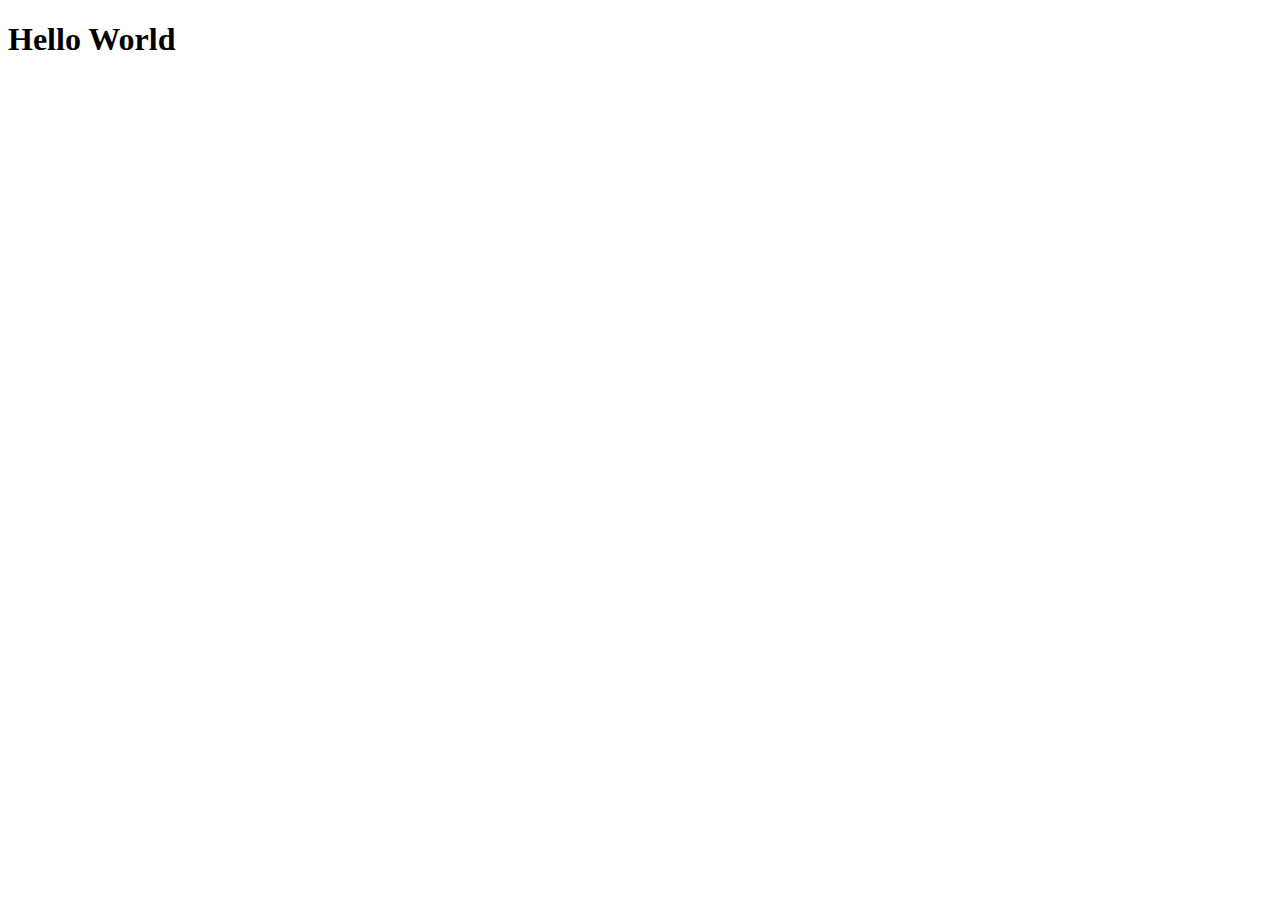
==== index.html @ 3ba85bb6 "first commit" ====
<!DOCTYPE html>
<html lang="en">
  <head>
    <meta charset="UTF-8" />
    <meta name="viewport" content="width=device-width, initial-scale=1.0" />
    <title>Personal Portfolio</title>
  </head>
  <body>
    <h1>Hello World</h1>
  </body>
</html>
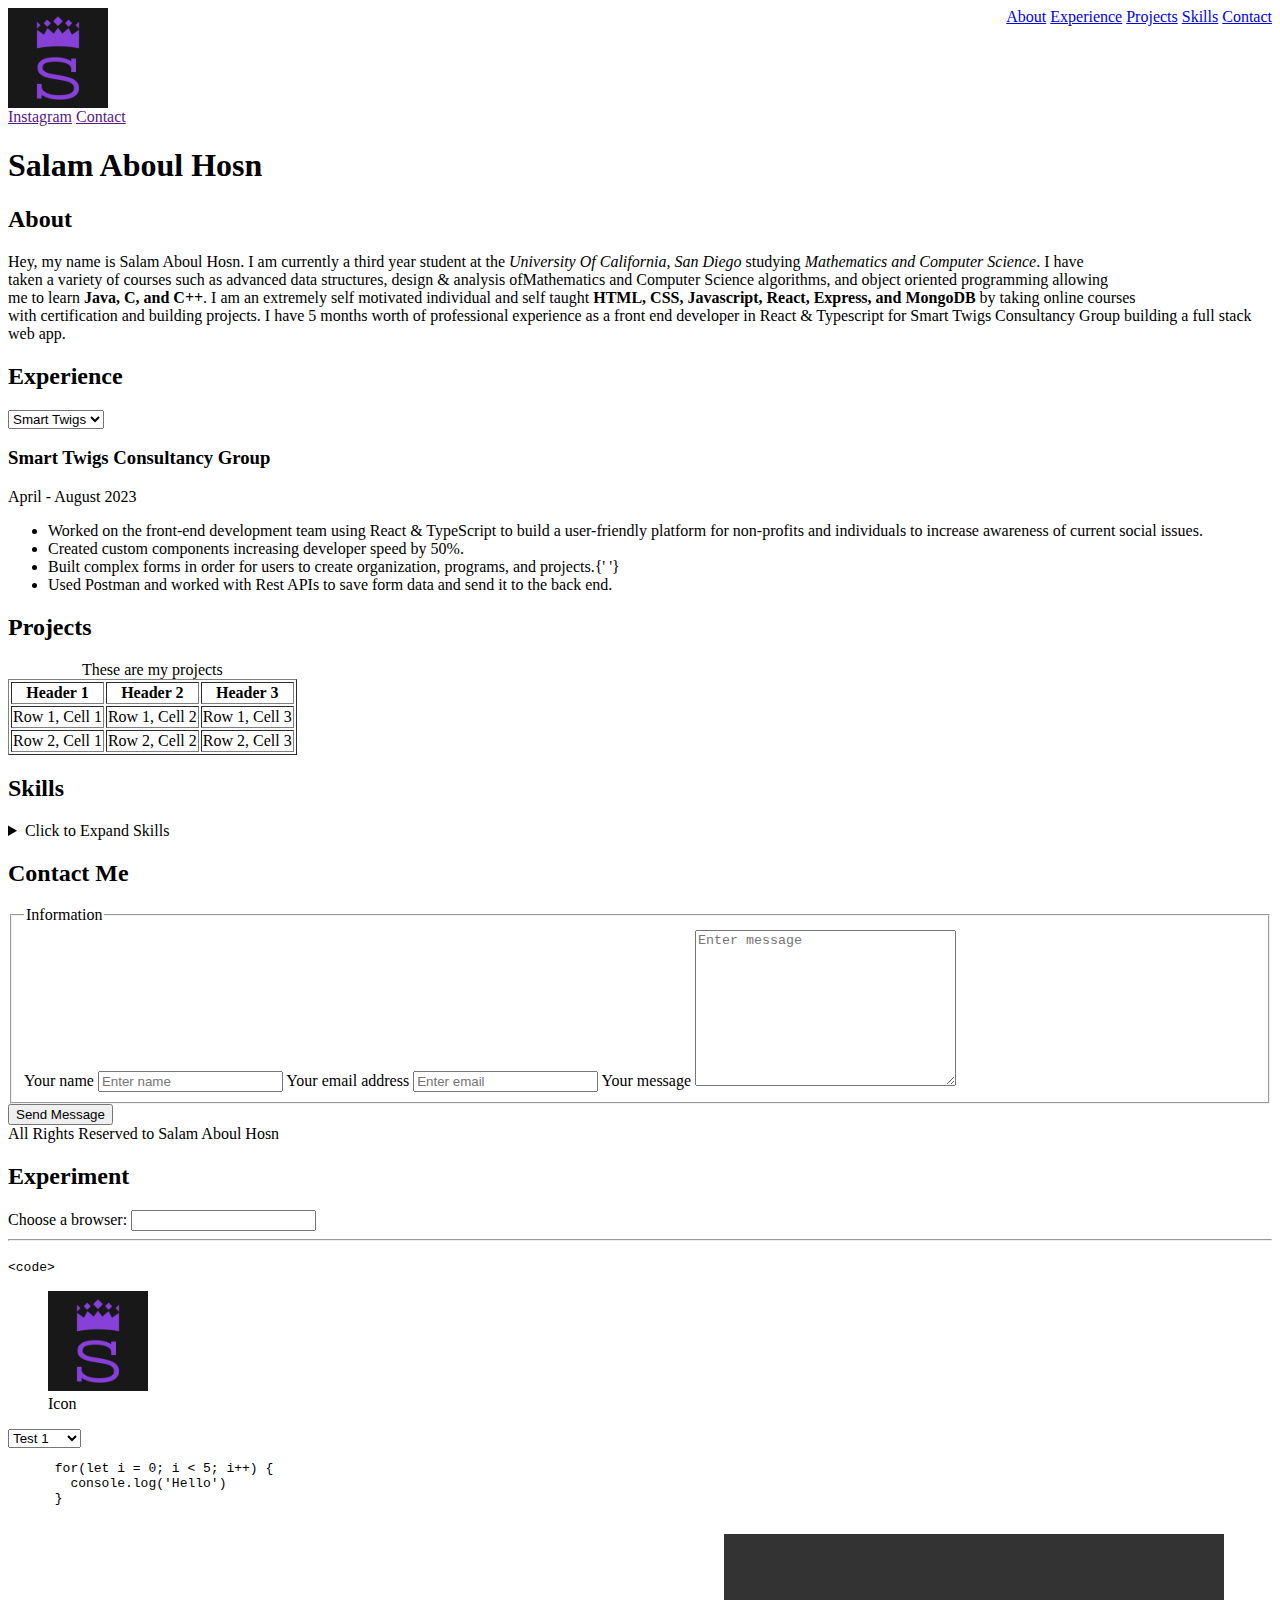
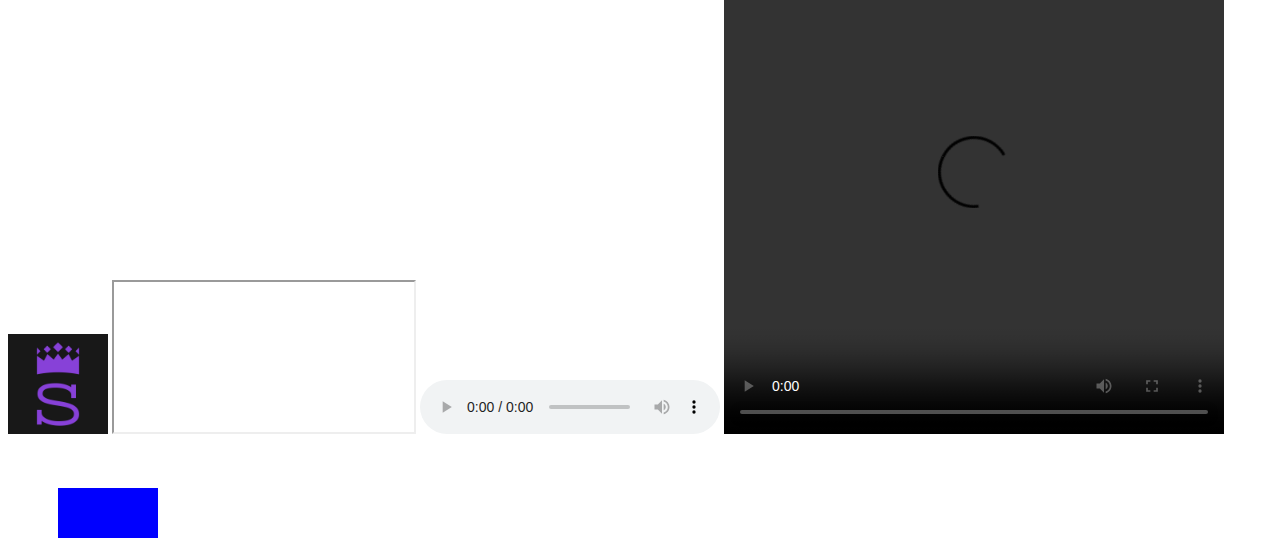
==== commit e1eb54b5: "Complete" ====
--- a/index.html
+++ b/index.html
@@ -4,8 +4,226 @@
     <meta charset="UTF-8" />
     <meta name="viewport" content="width=device-width, initial-scale=1.0" />
     <title>Personal Portfolio</title>
+    <style>
+      header {
+        display: flex;
+        justify-content: space-between;
+      }
+    </style>
+    <link rel="stylesheet" type="text/css" href="styles.css" />
+    <script src="index.js" defer></script>
   </head>
   <body>
-    <h1>Hello World</h1>
+    <header>
+      <img
+        src="./public//images//LogoBlack.jpeg"
+        width="100px"
+        height="100px"
+        alt="Personal Icon"
+      />
+      <nav>
+        <a href="#About">About</a>
+        <a href="#Experience">Experience</a>
+        <a href="#Projects">Projects</a>
+        <a href="#Skills">Skills</a>
+        <a href="#Contact">Contact</a>
+      </nav>
+    </header>
+    <aside>
+      <a href="">Instagram</a>
+      <a href="">Contact</a>
+    </aside>
+    <main>
+      <h1>Salam Aboul Hosn</h1>
+      <section>
+        <h2>About</h2>
+        <p>
+          Hey, my name is Salam Aboul Hosn. I am currently a third year student
+          at the <i>University Of California, San Diego </i>studying
+          <em>Mathematics and Computer Science</em>. I have <br />taken a
+          variety of courses such as advanced data structures, design & analysis
+          ofMathematics and Computer Science algorithms, and object oriented
+          programming allowing<br />
+          me to learn <strong>Java, C, and C++</strong>. I am an extremely self
+          motivated individual and self taught
+          <b>HTML, CSS, Javascript, React, Express, and MongoDB</b> by taking
+          online courses <br />with certification and building projects. I have
+          5 months worth of professional experience as a front end developer in
+          React & Typescript for Smart Twigs Consultancy Group building a full
+          stack web app.
+        </p>
+      </section>
+
+      <section>
+        <h2>Experience</h2>
+        <div>
+          <select>
+            <option value="smart_twigs">Smart Twigs</option>
+            <option value="pending">Pending Inc</option>
+          </select>
+          <div>
+            <h3>Smart Twigs Consultancy Group</h3>
+            <p>April - August 2023</p>
+
+            <ul>
+              <li>
+                Worked on the front-end development team using
+                <span>React & TypeScript</span>
+                to build a user-friendly platform for non-profits and
+                individuals to increase awareness of current social issues.
+              </li>
+              <li>
+                Created custom components increasing developer speed by 50%.
+              </li>
+              <li>
+                Built complex forms in order for users to create organization,
+                programs, and projects.{' '}
+              </li>
+              <li>
+                Used Postman and worked with Rest APIs to save form data and
+                send it to the back end.
+              </li>
+            </ul>
+          </div>
+        </div>
+      </section>
+      <section>
+        <h2>Projects</h2>
+        <table border="1">
+          <colgroup>
+            <col />
+            <col />
+          </colgroup>
+          <caption>
+            These are my projects
+          </caption>
+          <tr>
+            <th>Header 1</th>
+            <th>Header 2</th>
+            <th>Header 3</th>
+          </tr>
+          <tr>
+            <td>Row 1, Cell 1</td>
+            <td>Row 1, Cell 2</td>
+            <td>Row 1, Cell 3</td>
+          </tr>
+          <tr>
+            <td>Row 2, Cell 1</td>
+            <td>Row 2, Cell 2</td>
+            <td>Row 2, Cell 3</td>
+          </tr>
+        </table>
+      </section>
+      <section>
+        <h2>Skills</h2>
+
+        <details>
+          <summary>Click to Expand Skills</summary>
+          <ol>
+            <li>Java</li>
+            <li>C</li>
+            <li>C++</li>
+          </ol>
+        </details>
+      </section>
+      <section>
+        <h2>Contact Me</h2>
+
+        <fieldset>
+          <legend>Information</legend>
+
+          <form action="">
+            <label for="name">Your name</label>
+            <input type="text" name="name" id="" placeholder="Enter name" />
+            <label for="email">Your email address</label>
+            <input type="text" placeholder="Enter email" name="email" id="" />
+            <label for="message">Your message</label>
+            <textarea
+              name="message"
+              id=""
+              cols="30"
+              rows="10"
+              placeholder="Enter message"
+            ></textarea>
+          </form>
+        </fieldset>
+        <button>Send Message</button>
+      </section>
+    </main>
+
+    <footer>All Rights Reserved to Salam Aboul Hosn</footer>
+
+    <section>
+      <h2>Experiment</h2>
+      <label for="browser">Choose a browser:</label>
+      <input list="browsers" name="browser" id="browser" />
+      <datalist id="browsers">
+        <option value="Chrome"></option>
+        <option value="Firefox"></option>
+        <option value="Safari"></option>
+        <option value="Edge"></option>
+        <option value="Opera"></option>
+      </datalist>
+      <hr />
+      <p><code>&lt;code&gt;</code></p>
+      <template>
+        <p>This is a template content.</p>
+      </template>
+      <figure>
+        <img
+          src="./public//images//LogoBlack.jpeg"
+          width="100px"
+          height="100px"
+          alt="Personal Icon"
+        />
+        <figcaption>Icon</figcaption>
+      </figure>
+      <select>
+        <optgroup label="Group 1">
+          <option>Test 1</option>
+          <option>Test 2</option>
+        </optgroup>
+        <optgroup label="Group 2">
+          <option>Test 3</option>
+          <option>Test 4</option>
+        </optgroup>
+      </select>
+    </section>
+    <pre>
+      for(let i = 0; i < 5; i++) {
+        console.log('Hello')
+      }
+    </pre>
+
+    <picture>
+      <img
+        src="./public//images//LogoBlack.jpeg"
+        width="100px"
+        height="100px"
+        alt="Personal Icon"
+      />
+    </picture>
+
+    <iframe src="https://www.example.com"></iframe>
+
+    <audio controls>
+      <source src="./public//videos//HTML.mp4" type="audio/mpeg" />
+    </audio>
+
+    <video controls width="500px" height="500px">
+      <source src="./public//videos//HTML.mp4" type="video/mp4" />
+    </video>
+
+    <canvas id="myCanvas" width="200" height="100">
+      Your browser does not support the canvas element.
+    </canvas>
+
+    <script>
+      const canvas = document.getElementById('myCanvas');
+      const ctx = canvas.getContext('2d');
+
+      ctx.fillStyle = 'blue';
+      ctx.fillRect(50, 50, 100, 100);
+    </script>
   </body>
 </html>
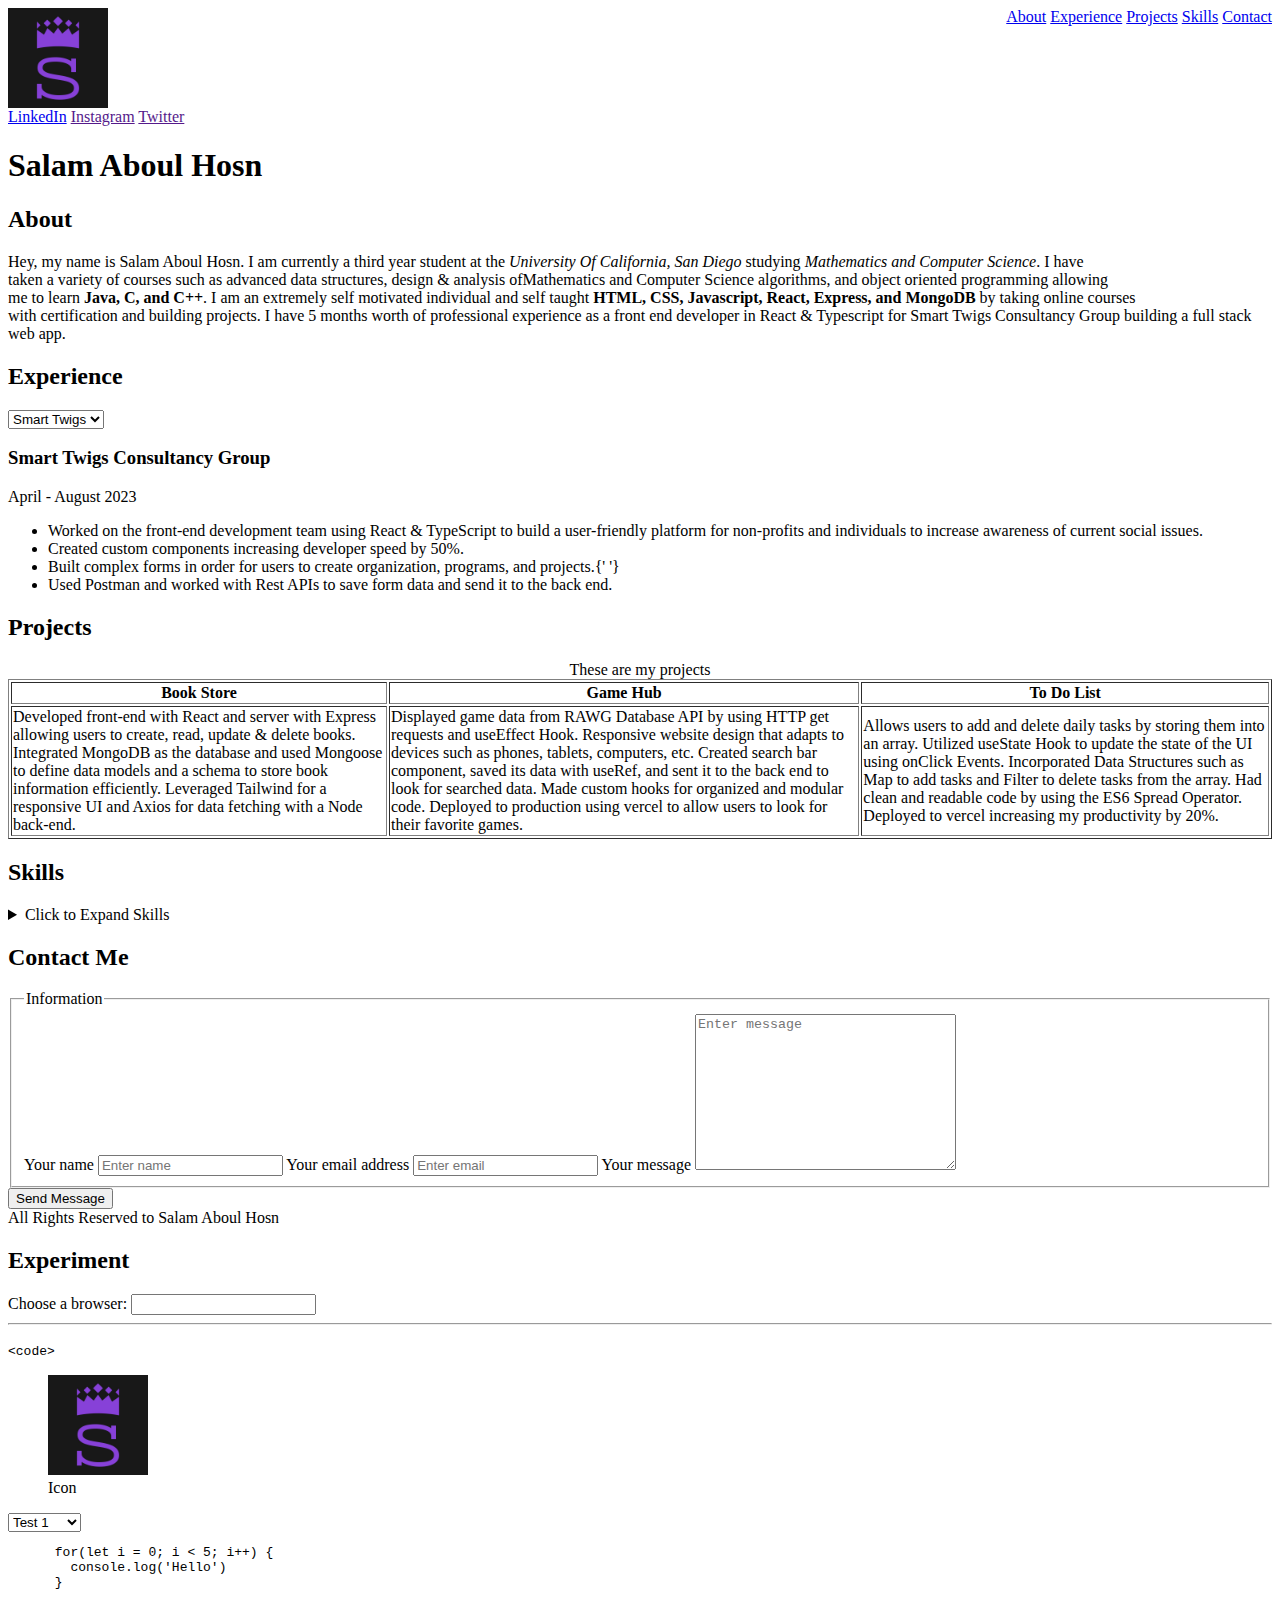
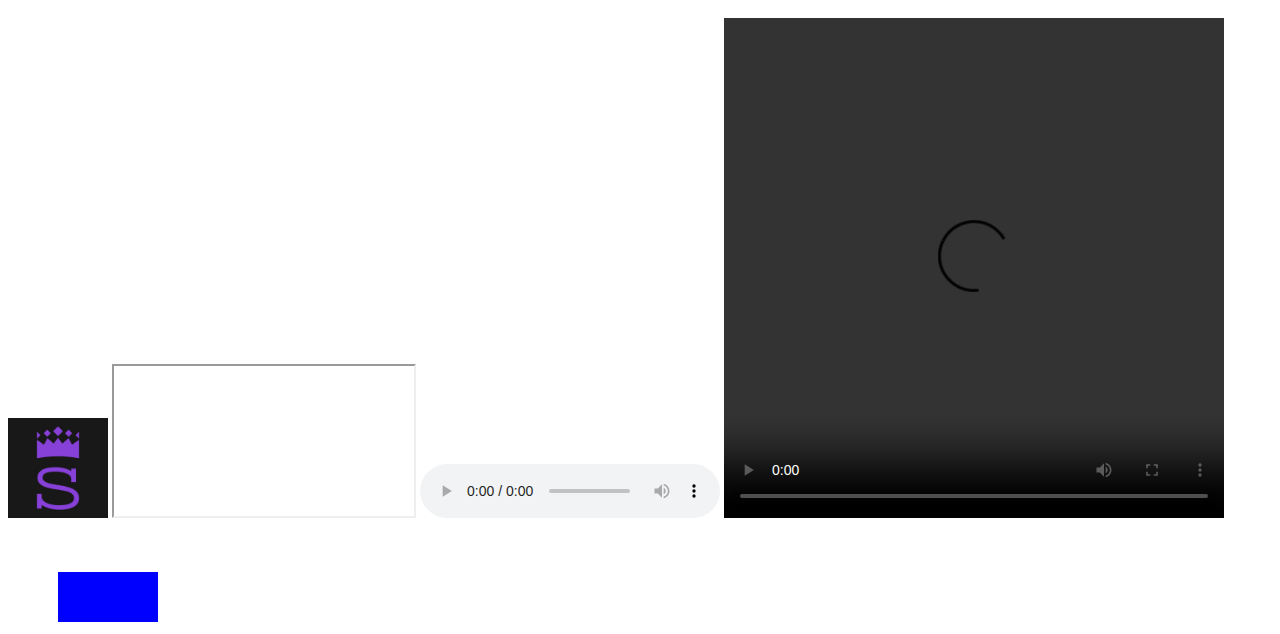
==== commit c759bdf5: "Changes" ====
--- a/index.html
+++ b/index.html
@@ -30,12 +30,17 @@
       </nav>
     </header>
     <aside>
+      <a
+        href="https://www.linkedin.com/in/salam-aboul-hosn-678a04257/"
+        target="_blank"
+        >LinkedIn</a
+      >
       <a href="">Instagram</a>
-      <a href="">Contact</a>
+      <a href="">Twitter</a>
     </aside>
     <main>
       <h1>Salam Aboul Hosn</h1>
-      <section>
+      <section id="About">
         <h2>About</h2>
         <p>
           Hey, my name is Salam Aboul Hosn. I am currently a third year student
@@ -54,7 +59,7 @@
         </p>
       </section>
 
-      <section>
+      <section id="Experience">
         <h2>Experience</h2>
         <div>
           <select>
@@ -87,7 +92,7 @@
           </div>
         </div>
       </section>
-      <section>
+      <section id="Projects">
         <h2>Projects</h2>
         <table border="1">
           <colgroup>
@@ -98,23 +103,40 @@
             These are my projects
           </caption>
           <tr>
-            <th>Header 1</th>
-            <th>Header 2</th>
-            <th>Header 3</th>
+            <th>Book Store</th>
+            <th>Game Hub</th>
+            <th>To Do List</th>
           </tr>
           <tr>
-            <td>Row 1, Cell 1</td>
-            <td>Row 1, Cell 2</td>
-            <td>Row 1, Cell 3</td>
-          </tr>
-          <tr>
-            <td>Row 2, Cell 1</td>
-            <td>Row 2, Cell 2</td>
-            <td>Row 2, Cell 3</td>
+            <td>
+              Developed front-end with React and server with Express allowing
+              users to create, read, update & delete books. Integrated MongoDB
+              as the database and used Mongoose to define data models and a
+              schema to store book information efficiently. Leveraged Tailwind
+              for a responsive UI and Axios for data fetching with a Node
+              back-end.
+            </td>
+            <td>
+              Displayed game data from RAWG Database API by using HTTP get
+              requests and useEffect Hook. Responsive website design that adapts
+              to devices such as phones, tablets, computers, etc. Created search
+              bar component, saved its data with useRef, and sent it to the back
+              end to look for searched data. Made custom hooks for organized and
+              modular code. Deployed to production using vercel to allow users
+              to look for their favorite games.
+            </td>
+            <td>
+              Allows users to add and delete daily tasks by storing them into an
+              array. Utilized useState Hook to update the state of the UI using
+              onClick Events. Incorporated Data Structures such as Map to add
+              tasks and Filter to delete tasks from the array. Had clean and
+              readable code by using the ES6 Spread Operator. Deployed to vercel
+              increasing my productivity by 20%.
+            </td>
           </tr>
         </table>
       </section>
-      <section>
+      <section id="Skills">
         <h2>Skills</h2>
 
         <details>
@@ -126,7 +148,7 @@
           </ol>
         </details>
       </section>
-      <section>
+      <section id="Contact">
         <h2>Contact Me</h2>
 
         <fieldset>
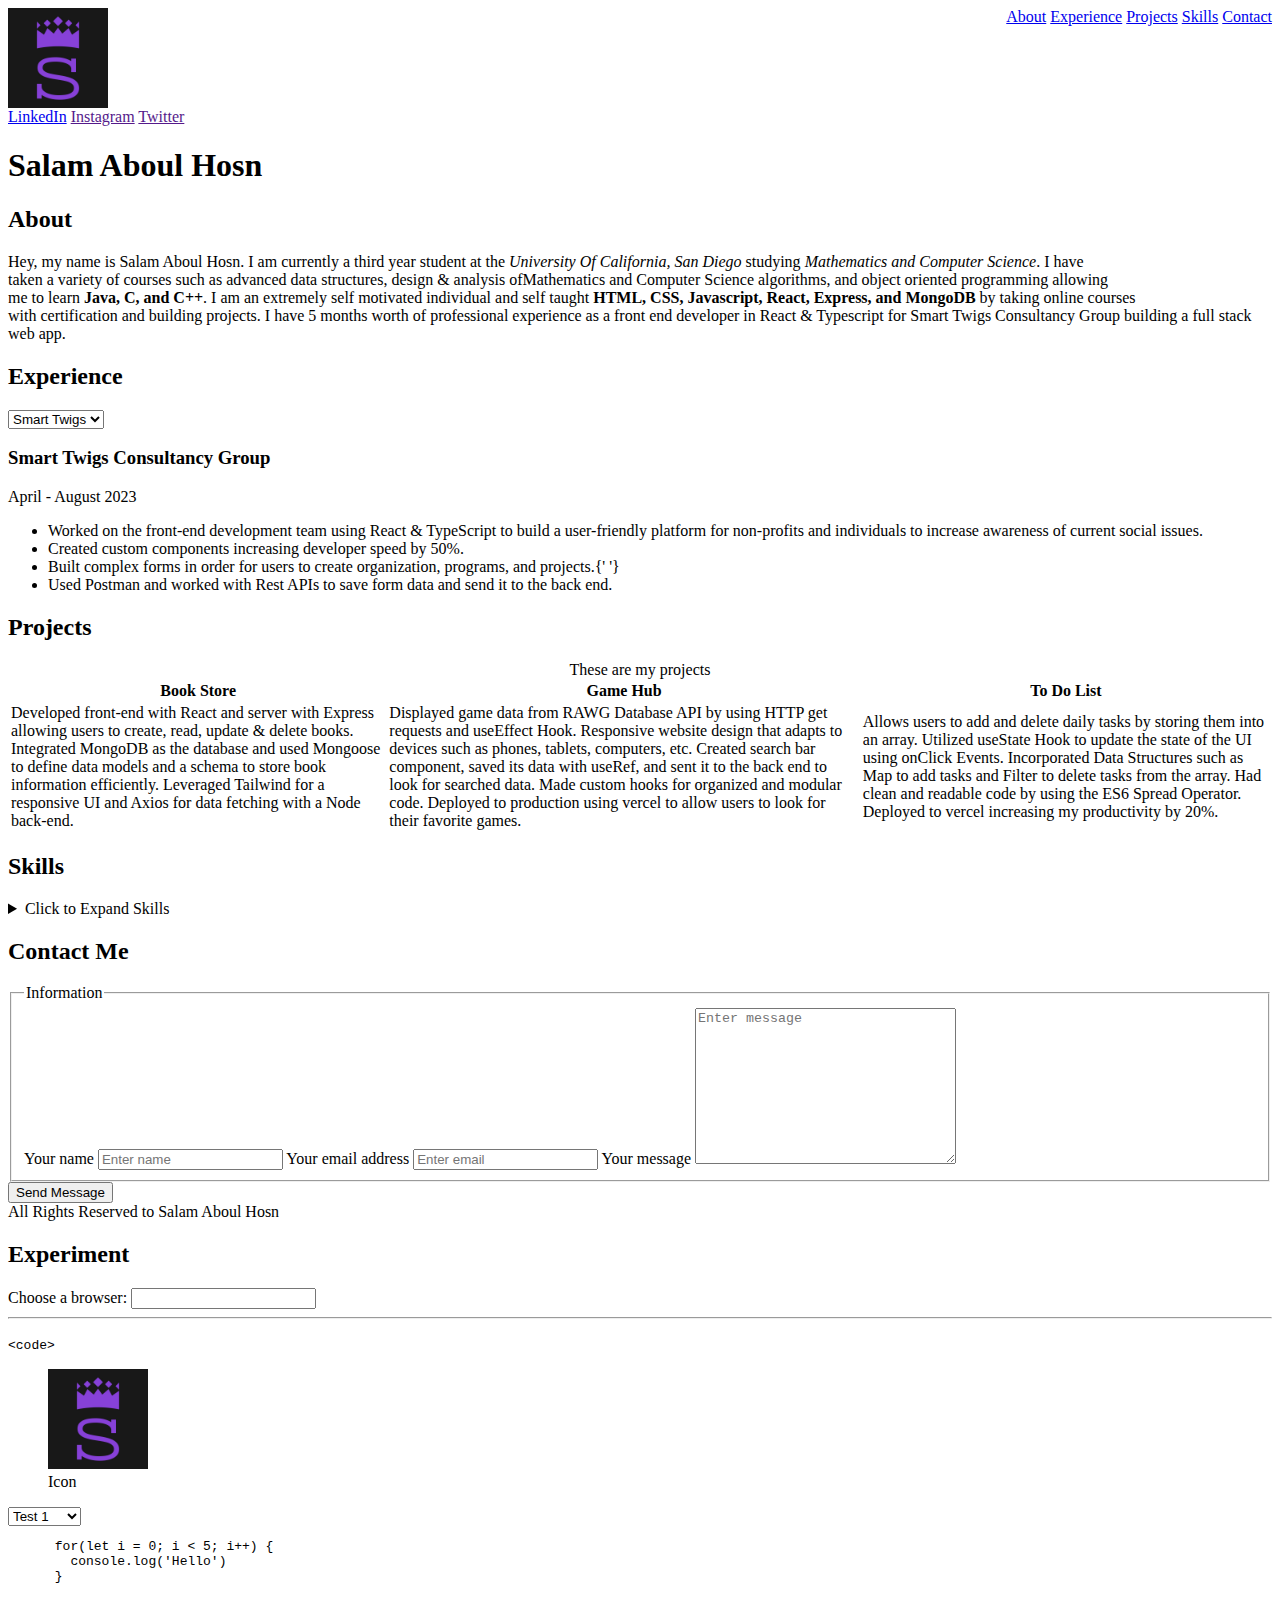
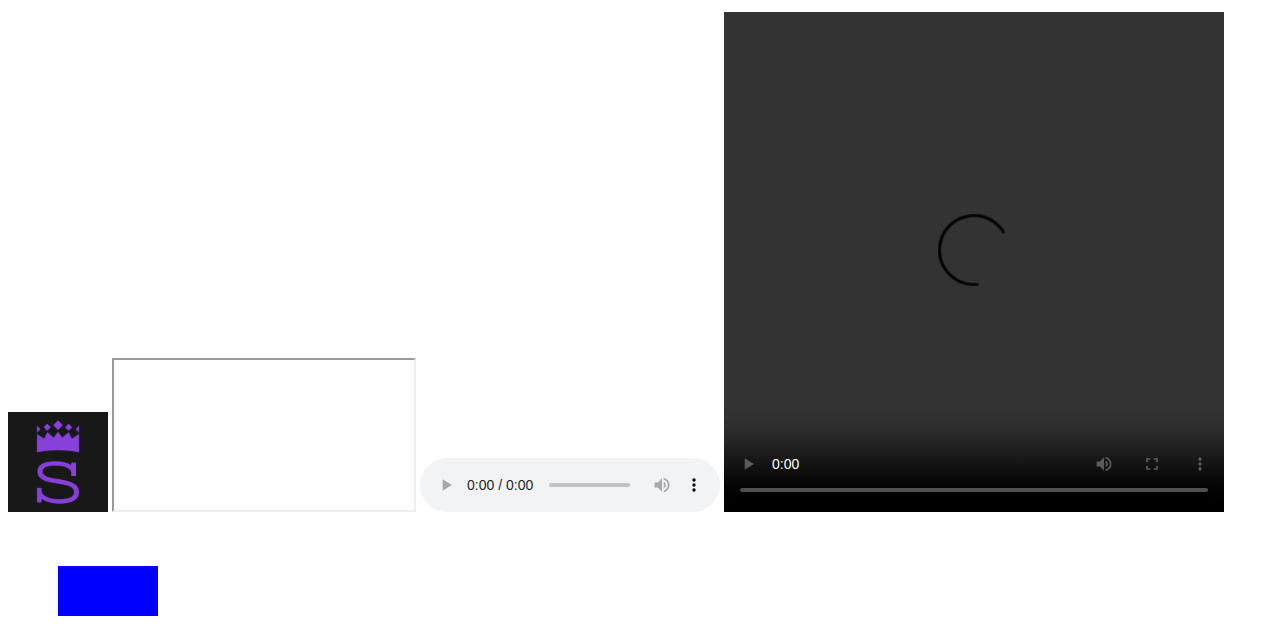
==== commit 3e799fec: "FIx validator errors" ====
--- a/index.html
+++ b/index.html
@@ -17,8 +17,8 @@
     <header>
       <img
         src="./public//images//LogoBlack.jpeg"
-        width="100px"
-        height="100px"
+        width="100"
+        height="100"
         alt="Personal Icon"
       />
       <nav>
@@ -94,14 +94,17 @@
       </section>
       <section id="Projects">
         <h2>Projects</h2>
-        <table border="1">
+
+        <table>
+          <caption>
+            These are my projects
+          </caption>
           <colgroup>
             <col />
             <col />
+            <col />
           </colgroup>
-          <caption>
-            These are my projects
-          </caption>
+
           <tr>
             <th>Book Store</th>
             <th>Game Hub</th>
@@ -154,15 +157,20 @@
         <fieldset>
           <legend>Information</legend>
 
-          <form action="">
+          <form>
             <label for="name">Your name</label>
-            <input type="text" name="name" id="" placeholder="Enter name" />
+            <input type="text" name="name" id="name" placeholder="Enter name" />
             <label for="email">Your email address</label>
-            <input type="text" placeholder="Enter email" name="email" id="" />
+            <input
+              type="text"
+              placeholder="Enter email"
+              name="email"
+              id="email"
+            />
             <label for="message">Your message</label>
             <textarea
               name="message"
-              id=""
+              id="message"
               cols="30"
               rows="10"
               placeholder="Enter message"
@@ -194,8 +202,8 @@
       <figure>
         <img
           src="./public//images//LogoBlack.jpeg"
-          width="100px"
-          height="100px"
+          width="100"
+          height="100"
           alt="Personal Icon"
         />
         <figcaption>Icon</figcaption>
@@ -212,7 +220,7 @@
       </select>
     </section>
     <pre>
-      for(let i = 0; i < 5; i++) {
+      for(let i = 0; i &lt; 5; i++) {
         console.log('Hello')
       }
     </pre>
@@ -220,8 +228,8 @@
     <picture>
       <img
         src="./public//images//LogoBlack.jpeg"
-        width="100px"
-        height="100px"
+        width="100"
+        height="100"
         alt="Personal Icon"
       />
     </picture>
@@ -232,7 +240,7 @@
       <source src="./public//videos//HTML.mp4" type="audio/mpeg" />
     </audio>
 
-    <video controls width="500px" height="500px">
+    <video controls width="500" height="500">
       <source src="./public//videos//HTML.mp4" type="video/mp4" />
     </video>
 
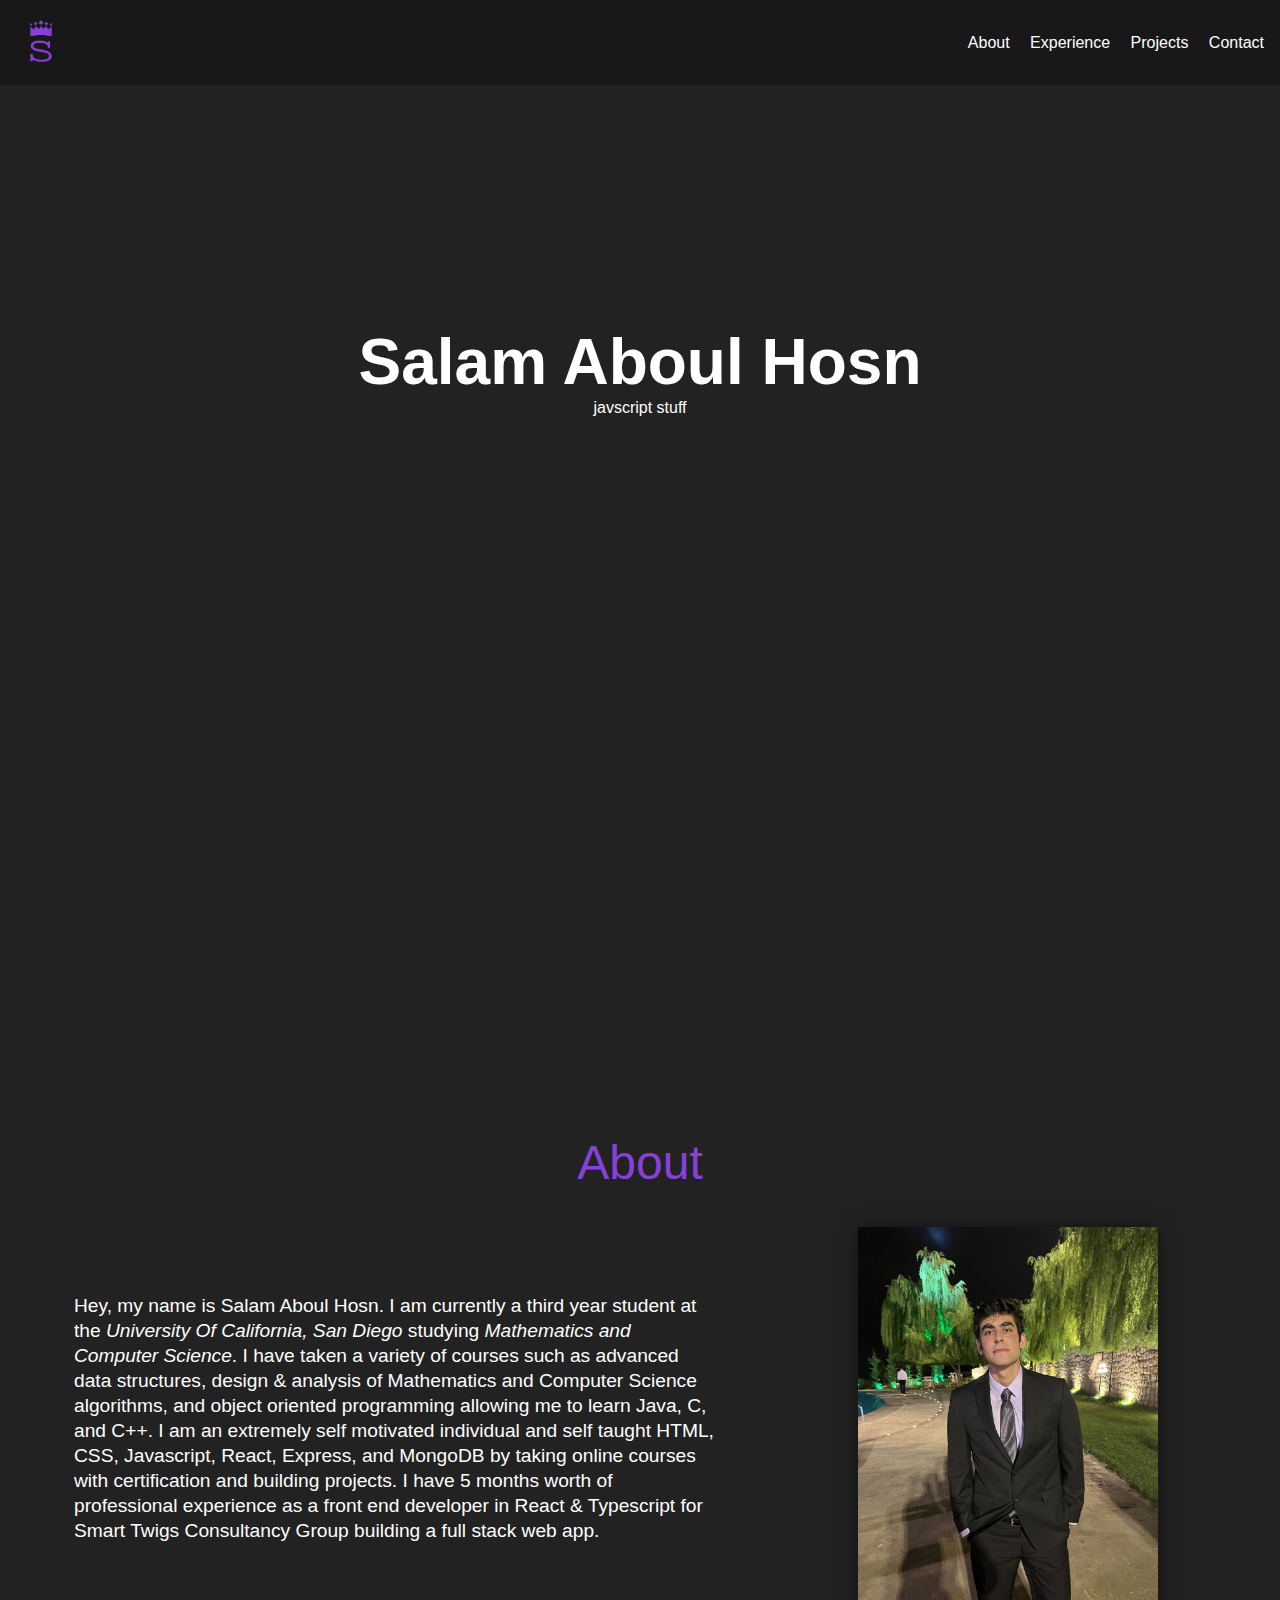
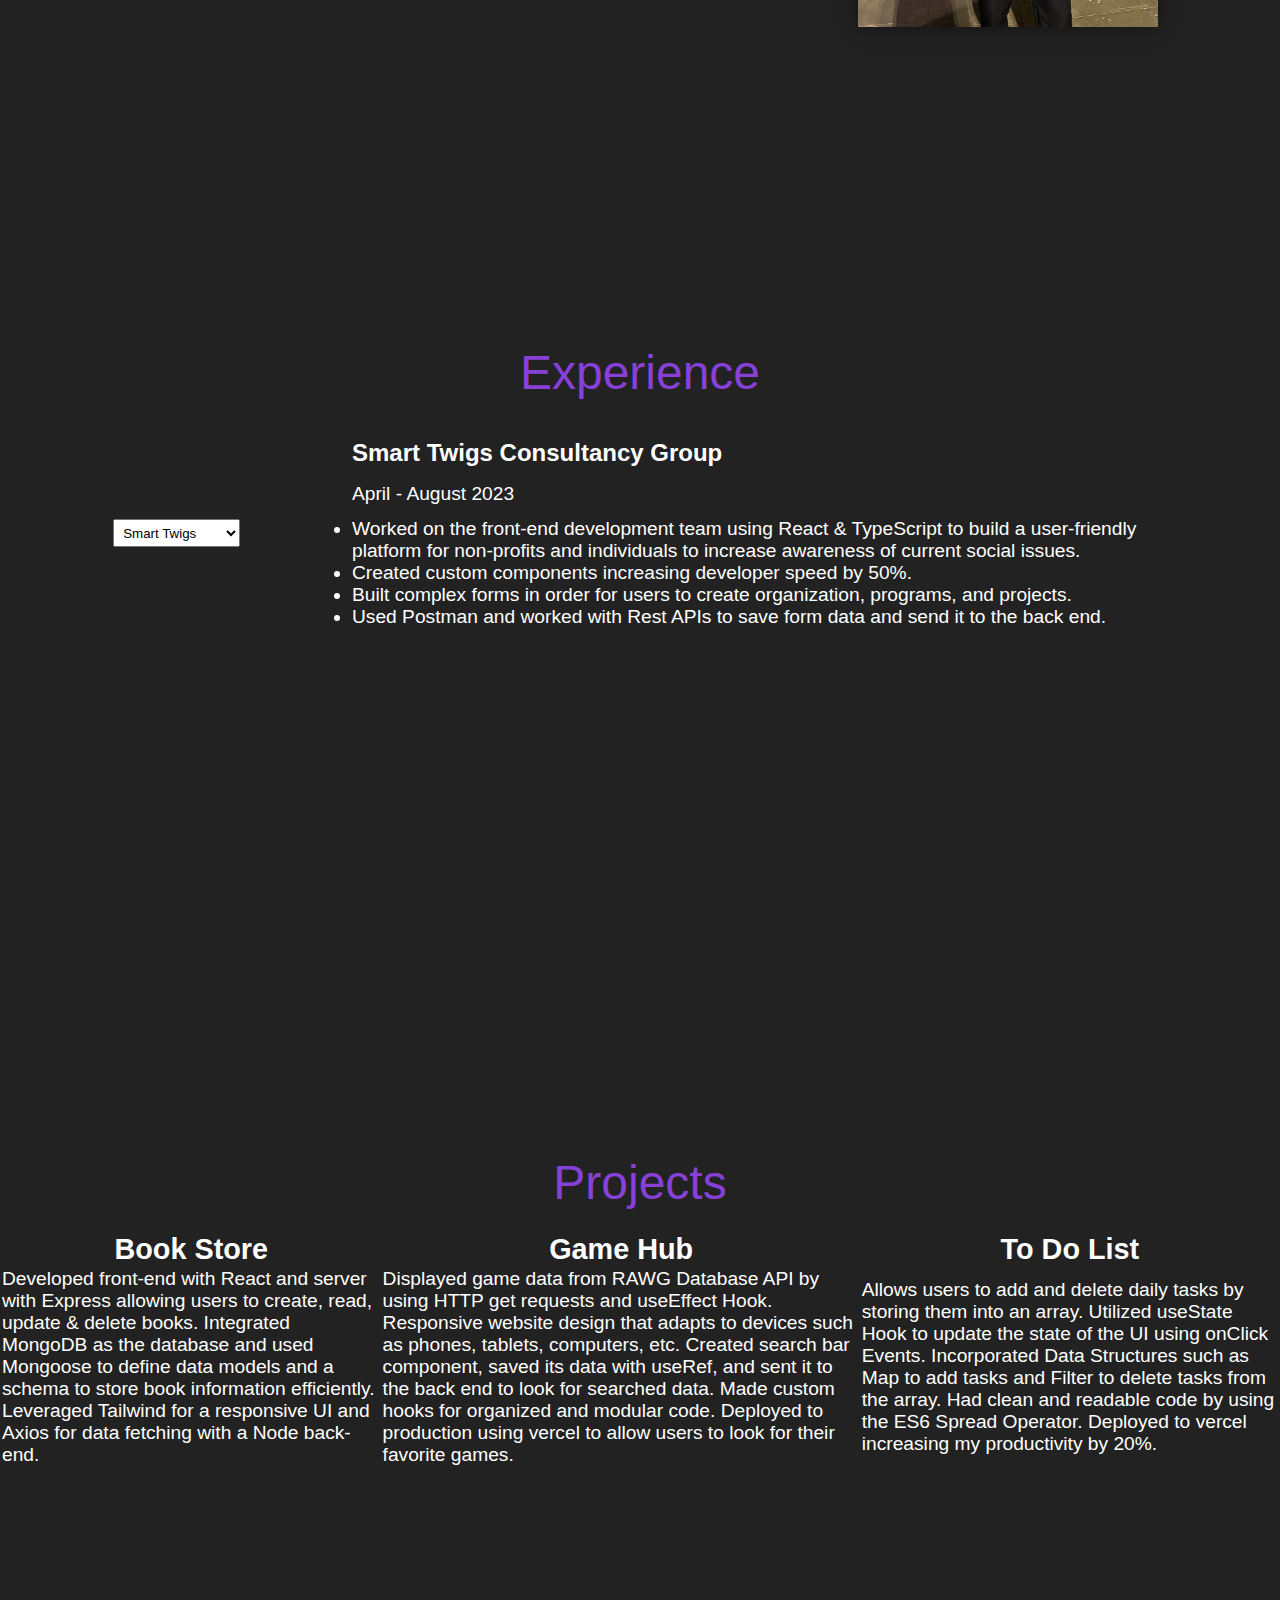
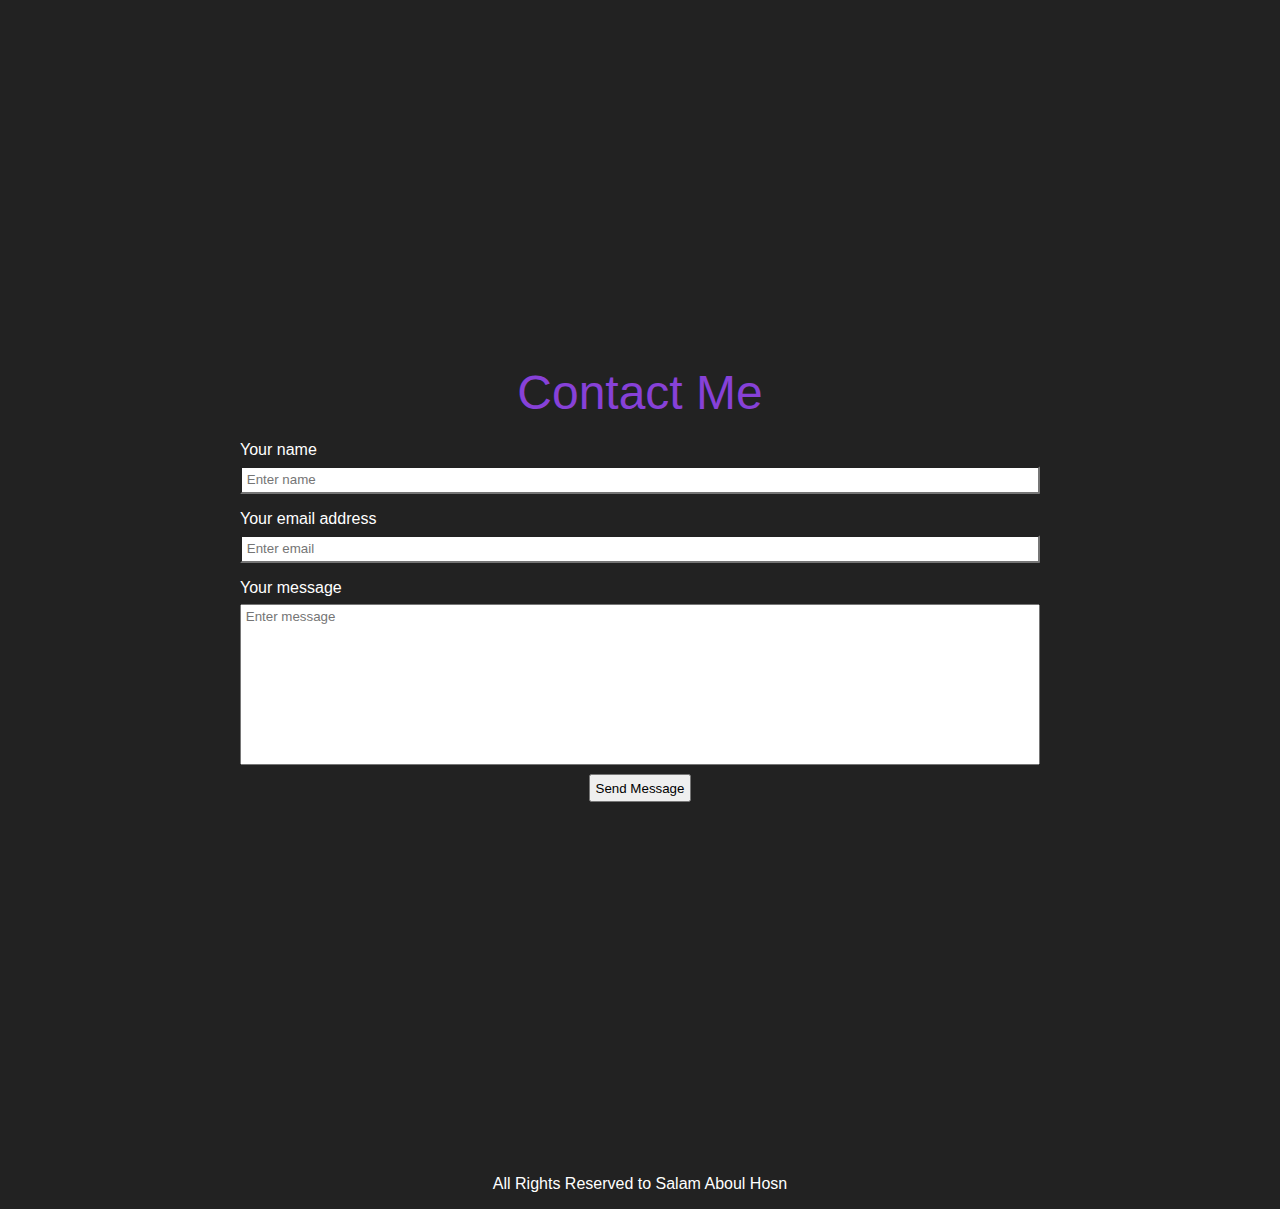
==== commit 7ddea421: "Updates" ====
--- a/index.html
+++ b/index.html
@@ -4,87 +4,97 @@
     <meta charset="UTF-8" />
     <meta name="viewport" content="width=device-width, initial-scale=1.0" />
     <title>Personal Portfolio</title>
+
+    <link rel="stylesheet" type="text/css" href="./index.css" />
+    <script src="index.js" defer></script>
+
     <style>
-      header {
-        display: flex;
-        justify-content: space-between;
+      th {
+        font-size: 1.8rem;
       }
     </style>
-    <link rel="stylesheet" type="text/css" href="styles.css" />
-    <script src="index.js" defer></script>
   </head>
   <body>
     <header>
-      <img
-        src="./public//images//LogoBlack.jpeg"
-        width="100"
-        height="100"
-        alt="Personal Icon"
-      />
+      <a class="navbar-element" href="#">
+        <img
+          id="logo"
+          src="./public//images//LogoBlack.jpeg"
+          width="50"
+          height="50"
+          alt="Personal Icon"
+        />
+      </a>
       <nav>
-        <a href="#About">About</a>
-        <a href="#Experience">Experience</a>
-        <a href="#Projects">Projects</a>
-        <a href="#Skills">Skills</a>
-        <a href="#Contact">Contact</a>
+        <a class="navbar-element" href="#about">About</a>
+        <a class="navbar-element" href="#experience">Experience</a>
+        <a class="navbar-element" href="#projects">Projects</a>
+        <a class="navbar-element" href="#contact">Contact</a>
       </nav>
     </header>
-    <aside>
-      <a
-        href="https://www.linkedin.com/in/salam-aboul-hosn-678a04257/"
-        target="_blank"
-        >LinkedIn</a
-      >
-      <a href="">Instagram</a>
-      <a href="">Twitter</a>
-    </aside>
+
     <main>
-      <h1>Salam Aboul Hosn</h1>
-      <section id="About">
-        <h2>About</h2>
-        <p>
-          Hey, my name is Salam Aboul Hosn. I am currently a third year student
-          at the <i>University Of California, San Diego </i>studying
-          <em>Mathematics and Computer Science</em>. I have <br />taken a
-          variety of courses such as advanced data structures, design & analysis
-          ofMathematics and Computer Science algorithms, and object oriented
-          programming allowing<br />
-          me to learn <strong>Java, C, and C++</strong>. I am an extremely self
-          motivated individual and self taught
-          <b>HTML, CSS, Javascript, React, Express, and MongoDB</b> by taking
-          online courses <br />with certification and building projects. I have
-          5 months worth of professional experience as a front end developer in
-          React & Typescript for Smart Twigs Consultancy Group building a full
-          stack web app.
-        </p>
+      <section>
+        <h1>Salam Aboul Hosn</h1>
+        <p style="text-align: center">javscript stuff</p>
       </section>
 
-      <section id="Experience">
-        <h2>Experience</h2>
-        <div>
+      <section id="about">
+        <h2 class="header">About</h2>
+        <div id="about-container">
+          <p id="about-paragaph">
+            Hey, my name is Salam Aboul Hosn. I am currently a third year
+            student at the <i>University Of California, San Diego </i>studying
+            <em>Mathematics and Computer Science</em>. I have taken a variety of
+            courses such as advanced data structures, design & analysis of
+            Mathematics and Computer Science algorithms, and object oriented
+            programming allowing me to learn <strong>Java, C, and C++</strong>.
+            I am an extremely self motivated individual and self taught
+            <b>HTML, CSS, Javascript, React, Express, and MongoDB</b> by taking
+            online courses with certification and building projects. I have 5
+            months worth of professional experience as a front end developer in
+            React & Typescript for Smart Twigs Consultancy Group building a full
+            stack web app.
+          </p>
+          <a
+            href="https://www.linkedin.com/in/salam-aboul-hosn-678a04257/"
+            target="_blank"
+          >
+            <img
+              src="./public/images/self.jpeg"
+              alt="Picture of Salam"
+              width="300"
+              id="image-self"
+            />
+          </a>
+        </div>
+      </section>
+
+      <section id="experience">
+        <h2 class="header">Experience</h2>
+        <div id="experience-container">
           <select>
             <option value="smart_twigs">Smart Twigs</option>
-            <option value="pending">Pending Inc</option>
+            <option value="MyMicrojourney">MyMicrojourney</option>
           </select>
-          <div>
-            <h3>Smart Twigs Consultancy Group</h3>
-            <p>April - August 2023</p>
-
+          <div class="experience-description-container">
+            <h3 class="job-header">Smart Twigs Consultancy Group</h3>
+            <p class="job-date">April - August 2023</p>
             <ul>
-              <li>
+              <li class="job-description">
                 Worked on the front-end development team using
                 <span>React & TypeScript</span>
                 to build a user-friendly platform for non-profits and
                 individuals to increase awareness of current social issues.
               </li>
-              <li>
+              <li class="job-description">
                 Created custom components increasing developer speed by 50%.
               </li>
-              <li>
+              <li class="job-description">
                 Built complex forms in order for users to create organization,
-                programs, and projects.{' '}
+                programs, and projects.
               </li>
-              <li>
+              <li class="job-description">
                 Used Postman and worked with Rest APIs to save form data and
                 send it to the back end.
               </li>
@@ -92,19 +102,15 @@
           </div>
         </div>
       </section>
-      <section id="Projects">
-        <h2>Projects</h2>
+      <section id="projects">
+        <h2 class="header">Projects</h2>
 
         <table>
-          <caption>
-            These are my projects
-          </caption>
           <colgroup>
             <col />
             <col />
             <col />
           </colgroup>
-
           <tr>
             <th>Book Store</th>
             <th>Game Hub</th>
@@ -139,121 +145,33 @@
           </tr>
         </table>
       </section>
-      <section id="Skills">
-        <h2>Skills</h2>
 
-        <details>
-          <summary>Click to Expand Skills</summary>
-          <ol>
-            <li>Java</li>
-            <li>C</li>
-            <li>C++</li>
-          </ol>
-        </details>
-      </section>
-      <section id="Contact">
-        <h2>Contact Me</h2>
+      <section id="contact">
+        <h2 class="header">Contact Me</h2>
 
-        <fieldset>
-          <legend>Information</legend>
-
-          <form>
-            <label for="name">Your name</label>
-            <input type="text" name="name" id="name" placeholder="Enter name" />
-            <label for="email">Your email address</label>
-            <input
-              type="text"
-              placeholder="Enter email"
-              name="email"
-              id="email"
-            />
-            <label for="message">Your message</label>
-            <textarea
-              name="message"
-              id="message"
-              cols="30"
-              rows="10"
-              placeholder="Enter message"
-            ></textarea>
-          </form>
-        </fieldset>
-        <button>Send Message</button>
+        <form>
+          <label for="name">Your name</label>
+          <input type="text" name="name" id="name" placeholder="Enter name" />
+          <label for="email">Your email address</label>
+          <input
+            type="text"
+            placeholder="Enter email"
+            name="email"
+            id="email"
+          />
+          <label for="message">Your message</label>
+          <textarea
+            name="message"
+            id="message"
+            cols="30"
+            rows="10"
+            placeholder="Enter message"
+          ></textarea>
+          <button type="submit">Send Message</button>
+        </form>
       </section>
     </main>
 
     <footer>All Rights Reserved to Salam Aboul Hosn</footer>
-
-    <section>
-      <h2>Experiment</h2>
-      <label for="browser">Choose a browser:</label>
-      <input list="browsers" name="browser" id="browser" />
-      <datalist id="browsers">
-        <option value="Chrome"></option>
-        <option value="Firefox"></option>
-        <option value="Safari"></option>
-        <option value="Edge"></option>
-        <option value="Opera"></option>
-      </datalist>
-      <hr />
-      <p><code>&lt;code&gt;</code></p>
-      <template>
-        <p>This is a template content.</p>
-      </template>
-      <figure>
-        <img
-          src="./public//images//LogoBlack.jpeg"
-          width="100"
-          height="100"
-          alt="Personal Icon"
-        />
-        <figcaption>Icon</figcaption>
-      </figure>
-      <select>
-        <optgroup label="Group 1">
-          <option>Test 1</option>
-          <option>Test 2</option>
-        </optgroup>
-        <optgroup label="Group 2">
-          <option>Test 3</option>
-          <option>Test 4</option>
-        </optgroup>
-      </select>
-    </section>
-    <pre>
-      for(let i = 0; i &lt; 5; i++) {
-        console.log('Hello')
-      }
-    </pre>
-
-    <picture>
-      <img
-        src="./public//images//LogoBlack.jpeg"
-        width="100"
-        height="100"
-        alt="Personal Icon"
-      />
-    </picture>
-
-    <iframe src="https://www.example.com"></iframe>
-
-    <audio controls>
-      <source src="./public//videos//HTML.mp4" type="audio/mpeg" />
-    </audio>
-
-    <video controls width="500" height="500">
-      <source src="./public//videos//HTML.mp4" type="video/mp4" />
-    </video>
-
-    <canvas id="myCanvas" width="200" height="100">
-      Your browser does not support the canvas element.
-    </canvas>
-
-    <script>
-      const canvas = document.getElementById('myCanvas');
-      const ctx = canvas.getContext('2d');
-
-      ctx.fillStyle = 'blue';
-      ctx.fillRect(50, 50, 100, 100);
-    </script>
   </body>
 </html>
--- a/index.css
+++ b/index.css
@@ -0,0 +1,179 @@
+:root {
+  --main-text-color: white;
+  --nav-color: #181818;
+  --main-text-size: 1.2rem;
+}
+
+* {
+  padding: 0;
+  margin: 0;
+  color: var(--main-text-color, white);
+}
+
+body {
+  font-family: 'Roboto', sans-serif;
+  background-color: color-mix(in srgb, #1d1d1d, #262626);
+}
+
+header {
+  display: flex;
+  justify-content: space-between;
+  align-items: center;
+  background-color: var(--nav-color, #181818);
+  position: sticky;
+  top: 0;
+  left: 0;
+}
+
+h1 {
+  margin-top: 15rem;
+  font-size: 4rem;
+}
+h1:has(+ p) {
+  /*It was actually really cool learning this, but I couldn't find a good way to apply it for this project */
+  text-align: center;
+}
+#logo {
+  margin: 0.98rem;
+  cursor: pointer;
+}
+
+.navbar-element {
+  text-decoration: none;
+  margin-right: 1rem;
+}
+
+.navbar-element:hover {
+  color: rgb(135, 65, 216);
+}
+.header {
+  font-size: 3rem;
+  text-align: center;
+  font-weight: 400;
+  color: rgb(135, 65, 216);
+  margin-bottom: 1.3rem;
+}
+
+section {
+  min-height: 90dvh;
+}
+
+/* About section */
+#image-self {
+  display: block;
+  box-shadow: 0 0 20px rgba(0, 0, 0, 0.5);
+  transition: all 0.3s ease-in-out;
+  margin: 1rem;
+  margin-right: 3rem;
+  object-fit: cover;
+}
+#image-self:hover {
+  transform: scale(1.1);
+  box-shadow: 0 0 2.1rem rgba(0, 0, 0, 0.8);
+}
+#about-container {
+  display: flex;
+  justify-content: center;
+
+  column-gap: 8rem;
+  flex-wrap: wrap;
+}
+
+#about-paragaph {
+  max-width: 40rem;
+  line-height: 1.3;
+  font-size: var(--main-text-size, 1.2rem);
+  padding-bottom: 1rem;
+  font-weight: 100;
+  align-self: center;
+}
+
+/* Experience section */
+#experience-container {
+  display: flex;
+  justify-content: center;
+  margin-top: 3%;
+  margin-right: 8rem;
+}
+.experience-description-container {
+  max-width: 50rem;
+}
+.job-header {
+  margin-bottom: 1rem;
+  font-size: 1.5rem;
+}
+.job-date {
+  margin-bottom: 0.8rem;
+  font-size: var(--main-text-size, 1.2rem);
+}
+.job-description {
+  font-size: var(--main-text-size, 1.2rem);
+}
+
+select {
+  width: fit-content;
+  margin-left: auto;
+  margin-bottom: auto;
+  margin-top: auto;
+  margin-right: 7rem;
+  padding: 0.3rem;
+  color: black;
+}
+/* Projects section */
+th {
+  font-size: 1.8rem;
+}
+td {
+  font-size: 1.2rem;
+}
+/*Contact section */
+col {
+  margin: 1rem;
+}
+
+form {
+  display: flex;
+  flex-direction: column;
+  color: black;
+  justify-content: center;
+  margin-right: auto;
+  margin-left: auto;
+  max-width: 50rem;
+}
+label {
+  margin-bottom: 0.4rem;
+}
+input {
+  color: black;
+  margin-bottom: 1rem;
+  padding: 0.3rem;
+  border-radius: 0.1rem;
+  box-shadow: none;
+}
+textarea {
+  resize: none;
+  color: black;
+  font-family: inherit;
+  padding: 0.3rem;
+}
+
+button {
+  color: black;
+  width: fit-content;
+  margin-left: auto;
+  margin-right: auto;
+  padding: 0.3rem;
+  margin-top: 0.55rem;
+}
+
+footer {
+  text-align: center;
+  margin-bottom: 1rem;
+}
+
+/*Iphone 12 pro*/
+@media (max-width: 844px) {
+  #about-paragaph {
+    font-size: 1px;
+  }
+}
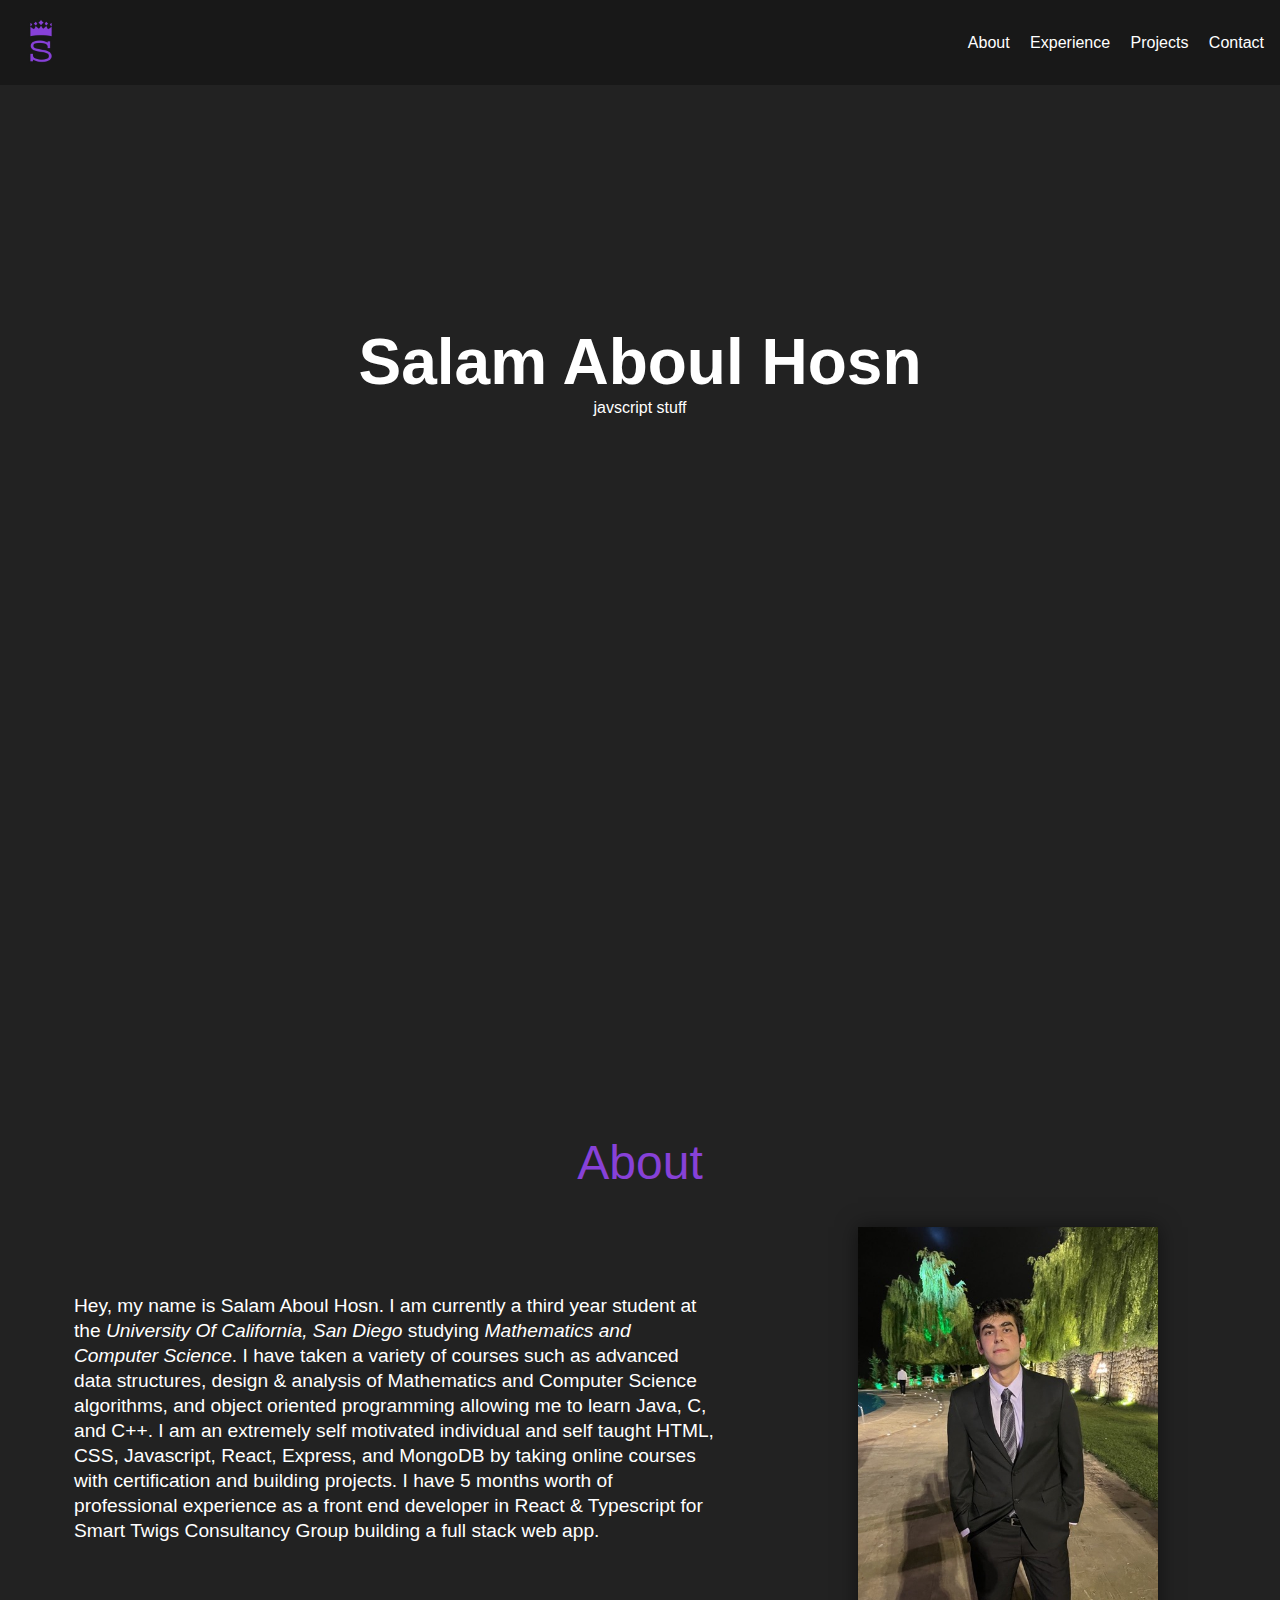
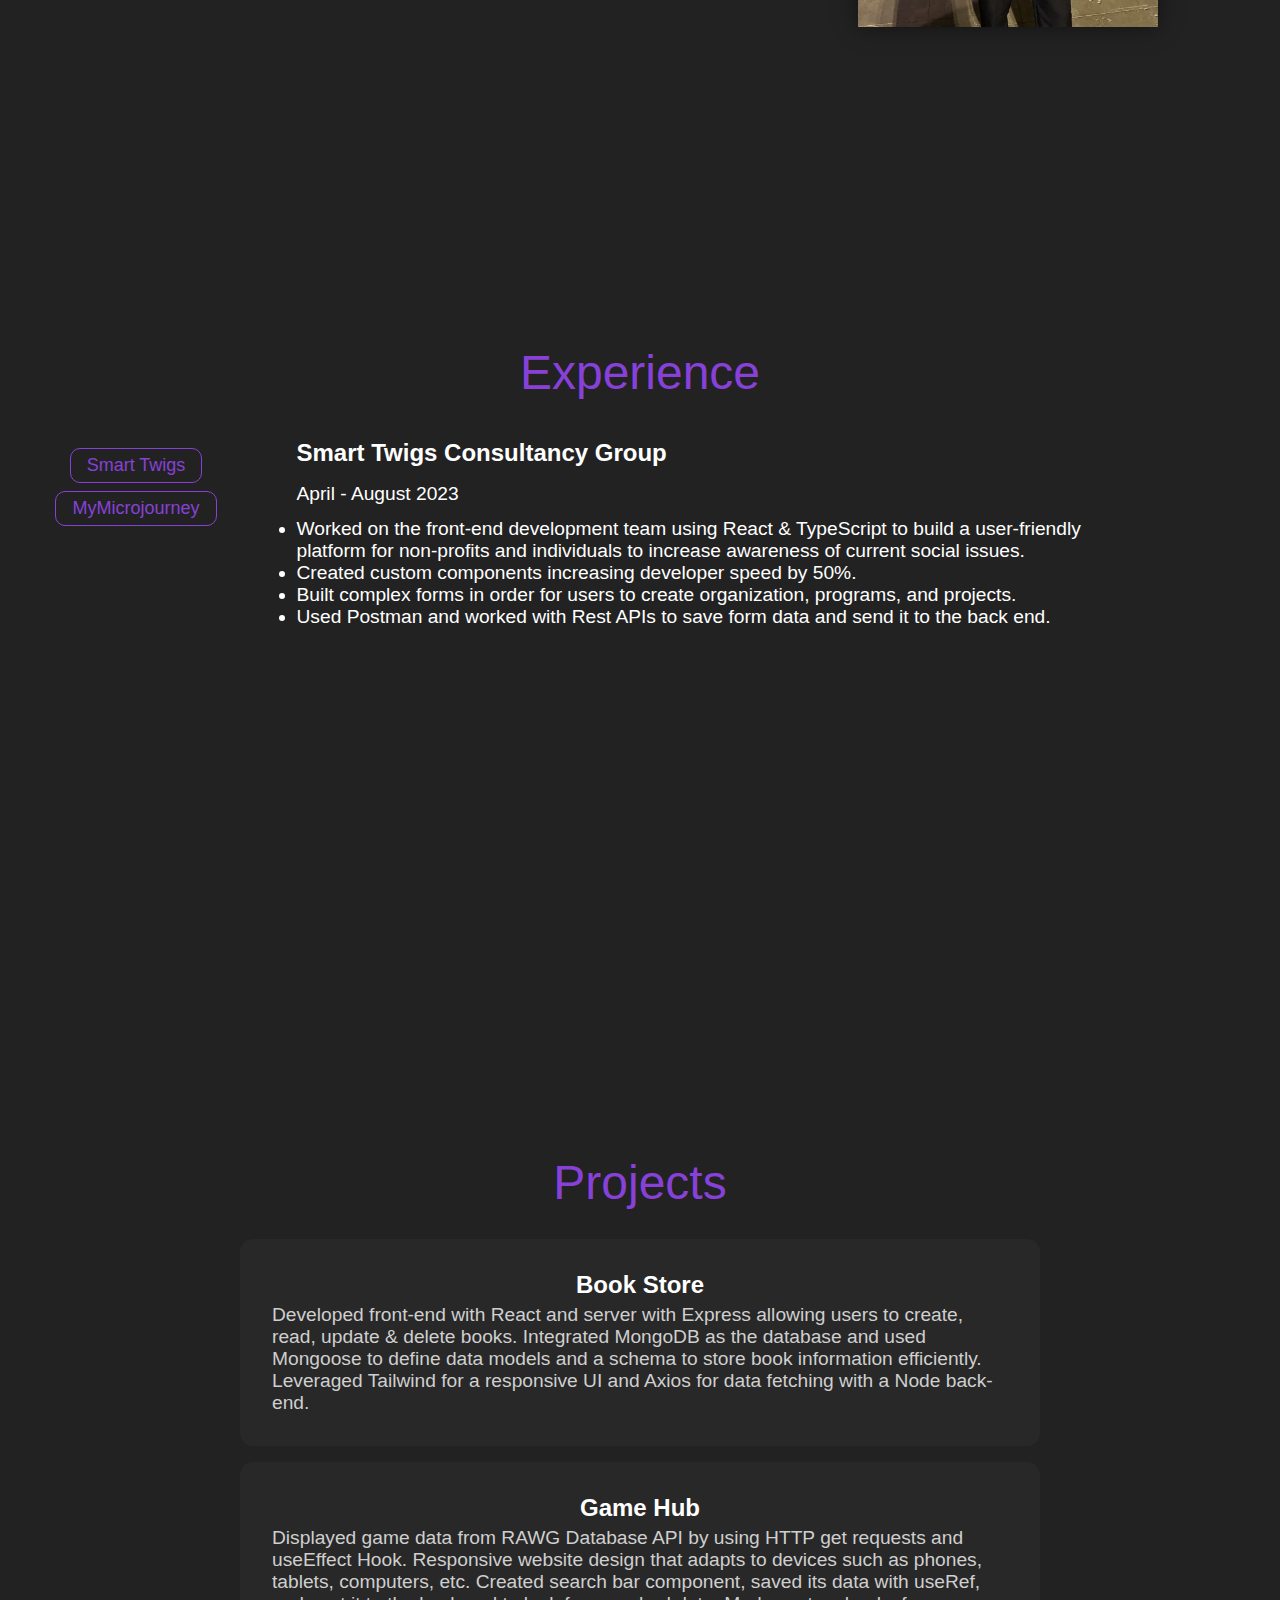
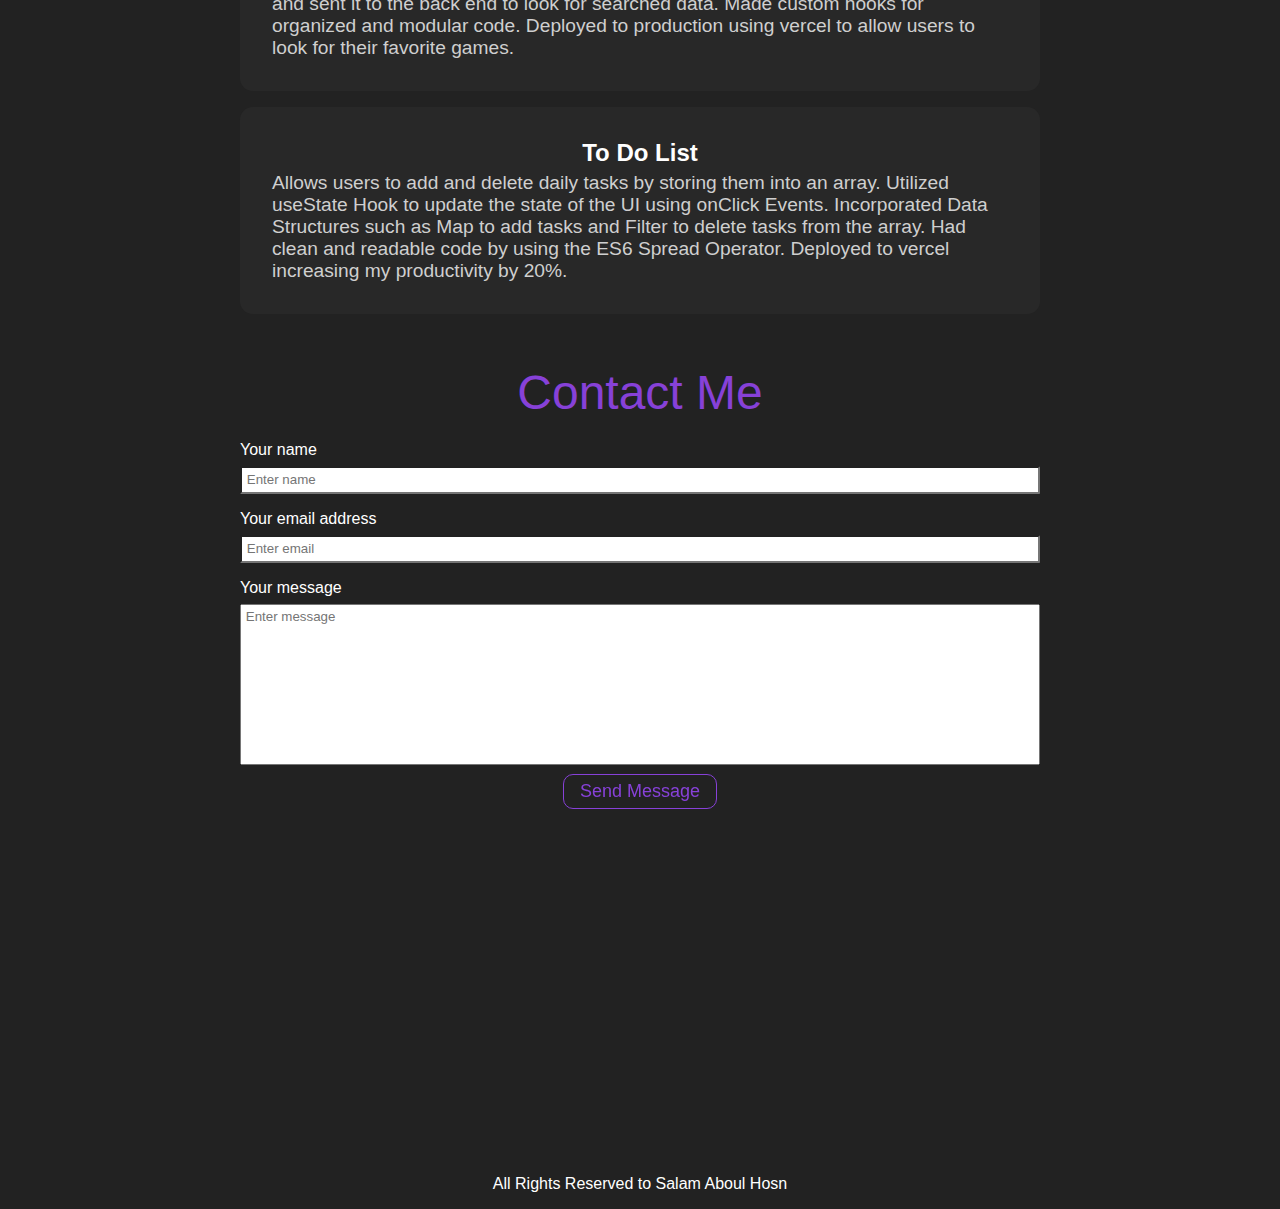
==== commit 75b2e67b: "CSS update" ====
--- a/index.html
+++ b/index.html
@@ -19,7 +19,7 @@
       <a class="navbar-element" href="#">
         <img
           id="logo"
-          src="./public//images//LogoBlack.jpeg"
+          src="./public//images//LogoBlack-Small.jpeg"
           width="50"
           height="50"
           alt="Personal Icon"
@@ -31,6 +31,11 @@
         <a class="navbar-element" href="#projects">Projects</a>
         <a class="navbar-element" href="#contact">Contact</a>
       </nav>
+      <svg viewBox="0 0 100 80" width="40" height="40" style="">
+        <rect width="100" height="15"></rect>
+        <rect y="30" width="100" height="15"></rect>
+        <rect y="60" width="100" height="15"></rect>
+      </svg>
     </header>
 
     <main>
@@ -60,12 +65,18 @@
             href="https://www.linkedin.com/in/salam-aboul-hosn-678a04257/"
             target="_blank"
           >
-            <img
-              src="./public/images/self.jpeg"
-              alt="Picture of Salam"
-              width="300"
-              id="image-self"
-            />
+            <picture>
+              <source
+                media="(max-width: 844px)"
+                srcset="./public/images/self-small.jpeg"
+              />
+              <img
+                src="./public/images/self-medium.jpeg"
+                alt="Picture of Salam"
+                width="300"
+                id="image-self"
+              />
+            </picture>
           </a>
         </div>
       </section>
@@ -73,10 +84,10 @@
       <section id="experience">
         <h2 class="header">Experience</h2>
         <div id="experience-container">
-          <select>
-            <option value="smart_twigs">Smart Twigs</option>
-            <option value="MyMicrojourney">MyMicrojourney</option>
-          </select>
+          <div>
+            <button class="job-button">Smart Twigs</button>
+            <button class="job-button">MyMicrojourney</button>
+          </div>
           <div class="experience-description-container">
             <h3 class="job-header">Smart Twigs Consultancy Group</h3>
             <p class="job-date">April - August 2023</p>
@@ -100,32 +111,32 @@
               </li>
             </ul>
           </div>
+          <!-- Will be used later during JS section -->
+          <div class="experience-description-container" style="display: none">
+            <h3 class="job-header">MyMicrojourney</h3>
+            <p class="job-date">Oct - Present</p>
+            <ul></ul>
+          </div>
         </div>
       </section>
       <section id="projects">
         <h2 class="header">Projects</h2>
 
-        <table>
-          <colgroup>
-            <col />
-            <col />
-            <col />
-          </colgroup>
-          <tr>
-            <th>Book Store</th>
-            <th>Game Hub</th>
-            <th>To Do List</th>
-          </tr>
-          <tr>
-            <td>
+        <div id="project-card">
+          <article>
+            <h3>Book Store</h3>
+            <p>
               Developed front-end with React and server with Express allowing
               users to create, read, update & delete books. Integrated MongoDB
               as the database and used Mongoose to define data models and a
               schema to store book information efficiently. Leveraged Tailwind
               for a responsive UI and Axios for data fetching with a Node
               back-end.
-            </td>
-            <td>
+            </p>
+          </article>
+          <article>
+            <h3>Game Hub</h3>
+            <p>
               Displayed game data from RAWG Database API by using HTTP get
               requests and useEffect Hook. Responsive website design that adapts
               to devices such as phones, tablets, computers, etc. Created search
@@ -133,17 +144,20 @@
               end to look for searched data. Made custom hooks for organized and
               modular code. Deployed to production using vercel to allow users
               to look for their favorite games.
-            </td>
-            <td>
+            </p>
+          </article>
+          <article>
+            <h3>To Do List</h3>
+            <p>
               Allows users to add and delete daily tasks by storing them into an
               array. Utilized useState Hook to update the state of the UI using
               onClick Events. Incorporated Data Structures such as Map to add
               tasks and Filter to delete tasks from the array. Had clean and
               readable code by using the ES6 Spread Operator. Deployed to vercel
               increasing my productivity by 20%.
-            </td>
-          </tr>
-        </table>
+            </p>
+          </article>
+        </div>
       </section>
 
       <section id="contact">
--- a/index.css
+++ b/index.css
@@ -56,6 +56,7 @@
 
 section {
   min-height: 90dvh;
+  scroll-margin-top: 6rem;
 }
 
 /* About section */
@@ -94,6 +95,7 @@
   justify-content: center;
   margin-top: 3%;
   margin-right: 8rem;
+  gap: 5rem;
 }
 .experience-description-container {
   max-width: 50rem;
@@ -159,21 +161,109 @@
 
 button {
   color: black;
-  width: fit-content;
   margin-left: auto;
   margin-right: auto;
-  padding: 0.3rem;
   margin-top: 0.55rem;
+  display: block;
+  padding: 0.375rem 1rem;
+  font-size: 18px;
+  text-decoration: none;
+  color: rgb(135, 65, 216);
+  background-color: transparent;
+  border: 1px solid rgb(135, 65, 216);
+  transition: 0.8s;
+  overflow: hidden;
+  z-index: 1;
+  cursor: pointer;
+  border-radius: 10px;
 }
 
 footer {
   text-align: center;
   margin-bottom: 1rem;
 }
+svg {
+  display: none;
+}
+
+#project-card {
+  display: grid;
+  column-gap: 0.5rem;
+}
+
+article > h3 {
+  margin-bottom: 0.3rem;
+  font-size: 1.5rem;
+  text-align: center;
+}
+article > p {
+  color: #cfcfcf;
+  font-size: var(--main-text-size);
+}
+article {
+  margin: 0.5rem;
+  margin-right: 15rem;
+  margin-left: 15rem;
+  background-color: #282828;
+  padding: 2rem;
+  border-radius: 0.8rem;
+}
+@media (max-width: 960px) {
+  article {
+    margin-right: 7rem;
+    margin-left: 7rem;
+  }
+}
 
 /*Iphone 12 pro*/
-@media (max-width: 844px) {
+@media (max-width: 390px) {
+  #experience {
+    margin-top: 5rem;
+  }
+  form {
+    margin: 0.8rem;
+  }
+  #contact {
+    margin-top: 5rem;
+  }
+  h1 {
+    font-size: 2.6rem;
+  }
+}
+
+@media (max-width: 600px) {
+  nav {
+    display: none;
+    z-index: 1;
+  }
+  svg {
+    display: block;
+    fill: white;
+    margin-right: 0.7rem;
+  }
+  #experience-container {
+    flex-direction: column;
+    align-items: center;
+    justify-content: center;
+    margin: 0rem;
+  }
+  .experience-description-container {
+    margin: 0.8rem;
+  }
+  select {
+    margin: 0;
+  }
+  h1 {
+    font-size: 2.6rem;
+  }
   #about-paragaph {
-    font-size: 1px;
-  }
-}
+    margin: 0.8rem;
+  }
+  #experience {
+    margin-top: 5rem;
+  }
+  article {
+    margin-right: 1rem;
+    margin-left: 1rem;
+  }
+}
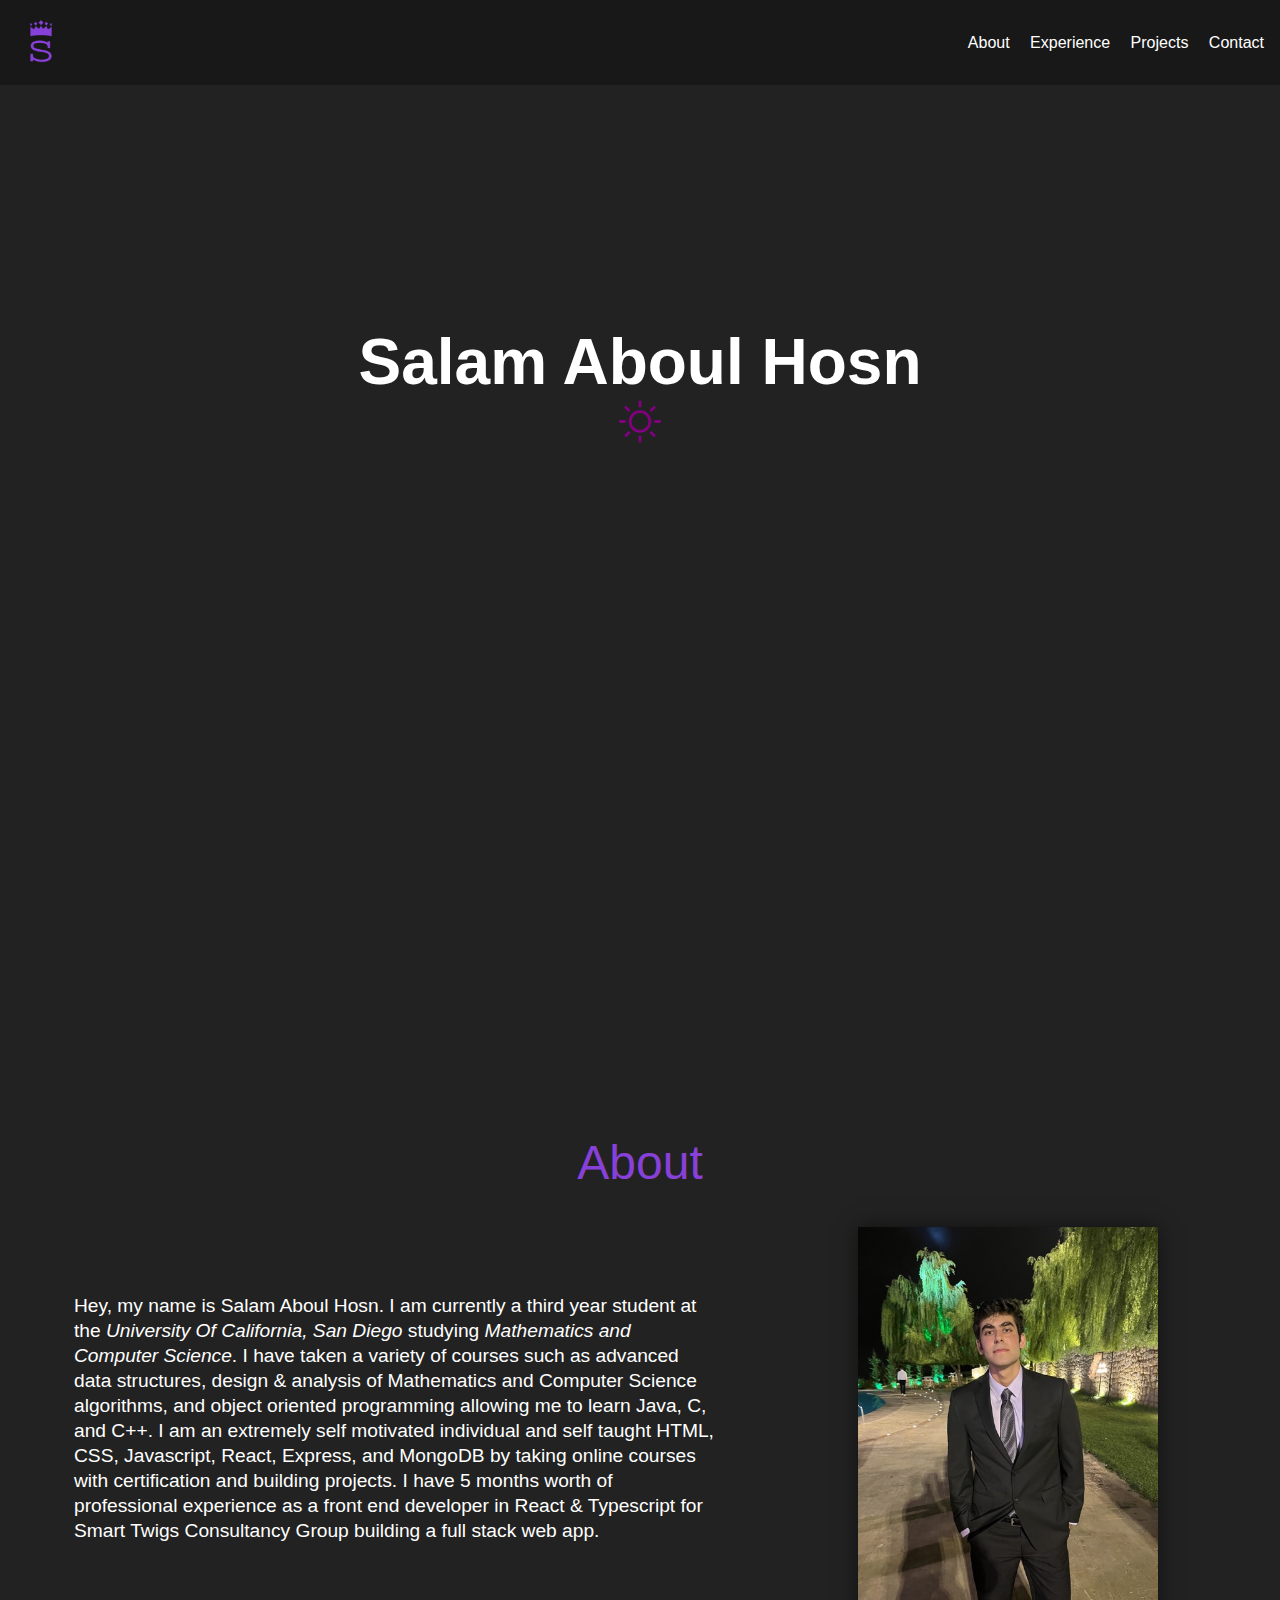
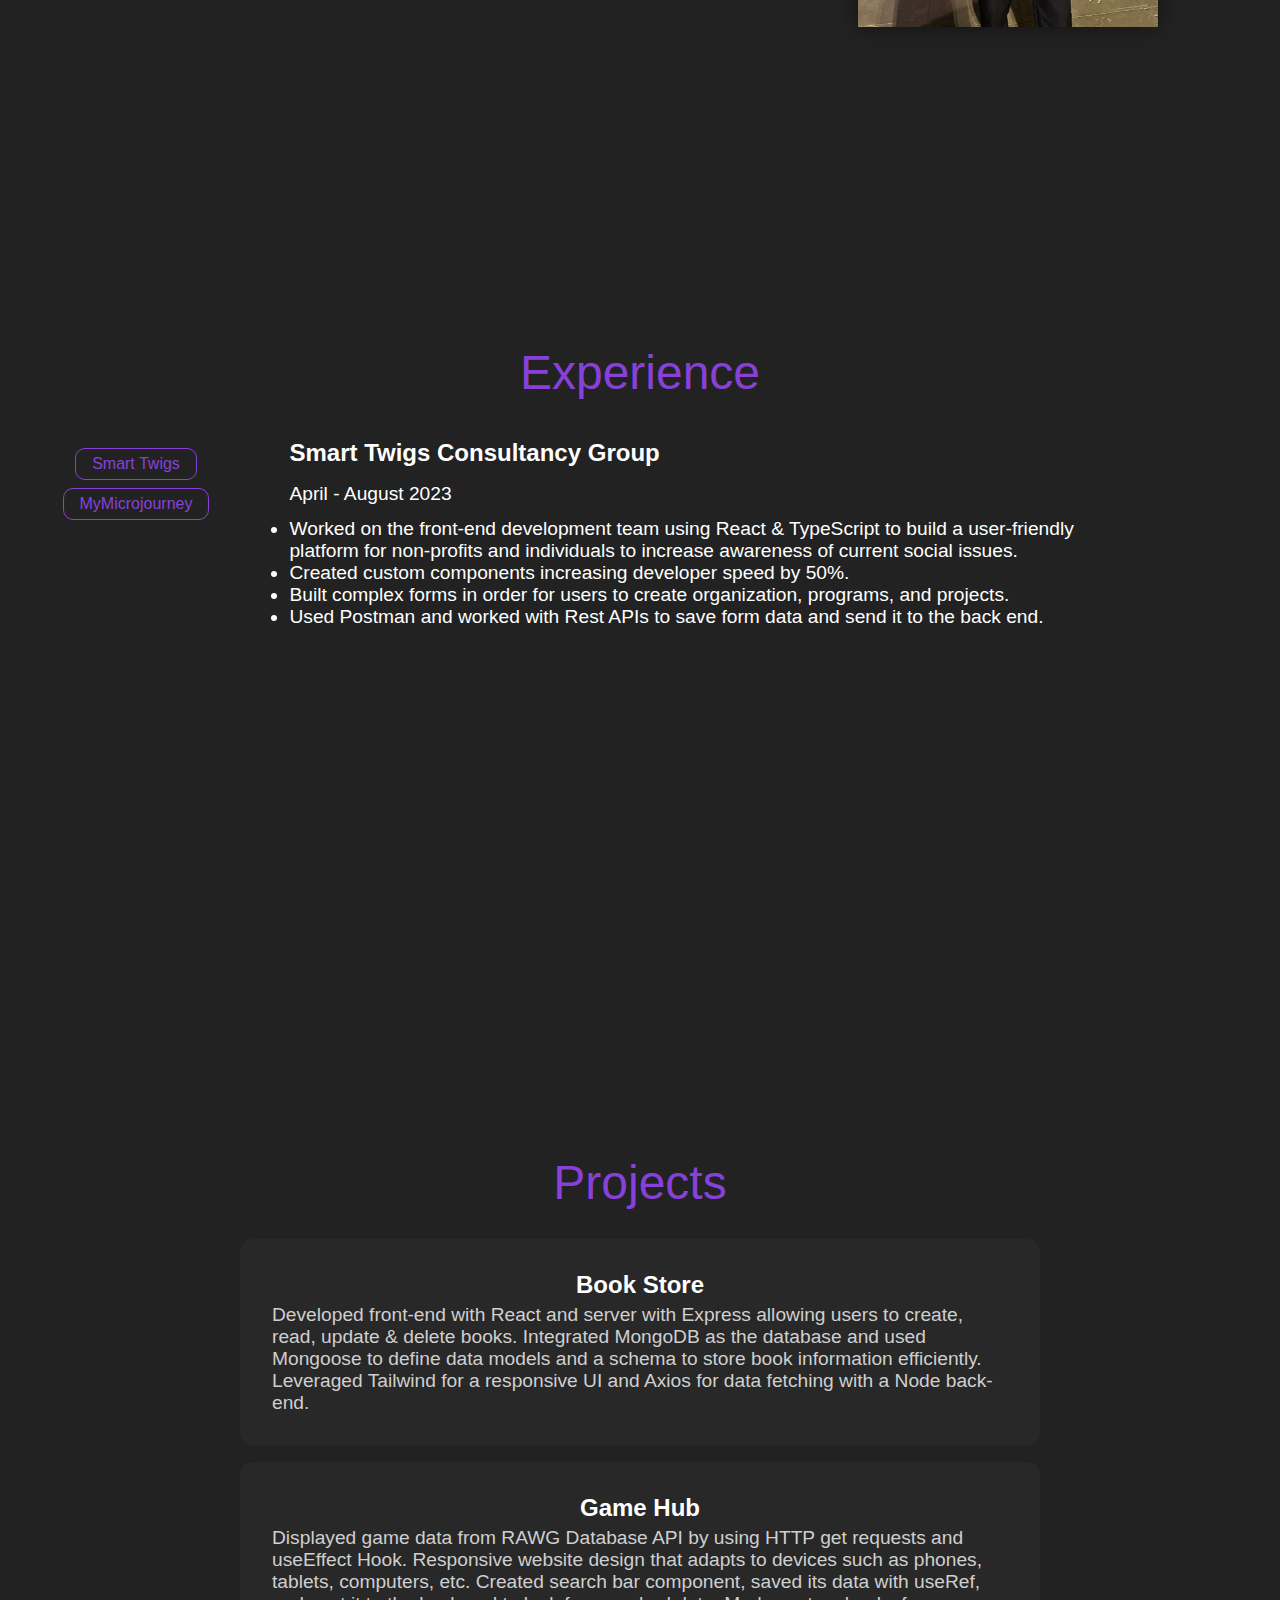
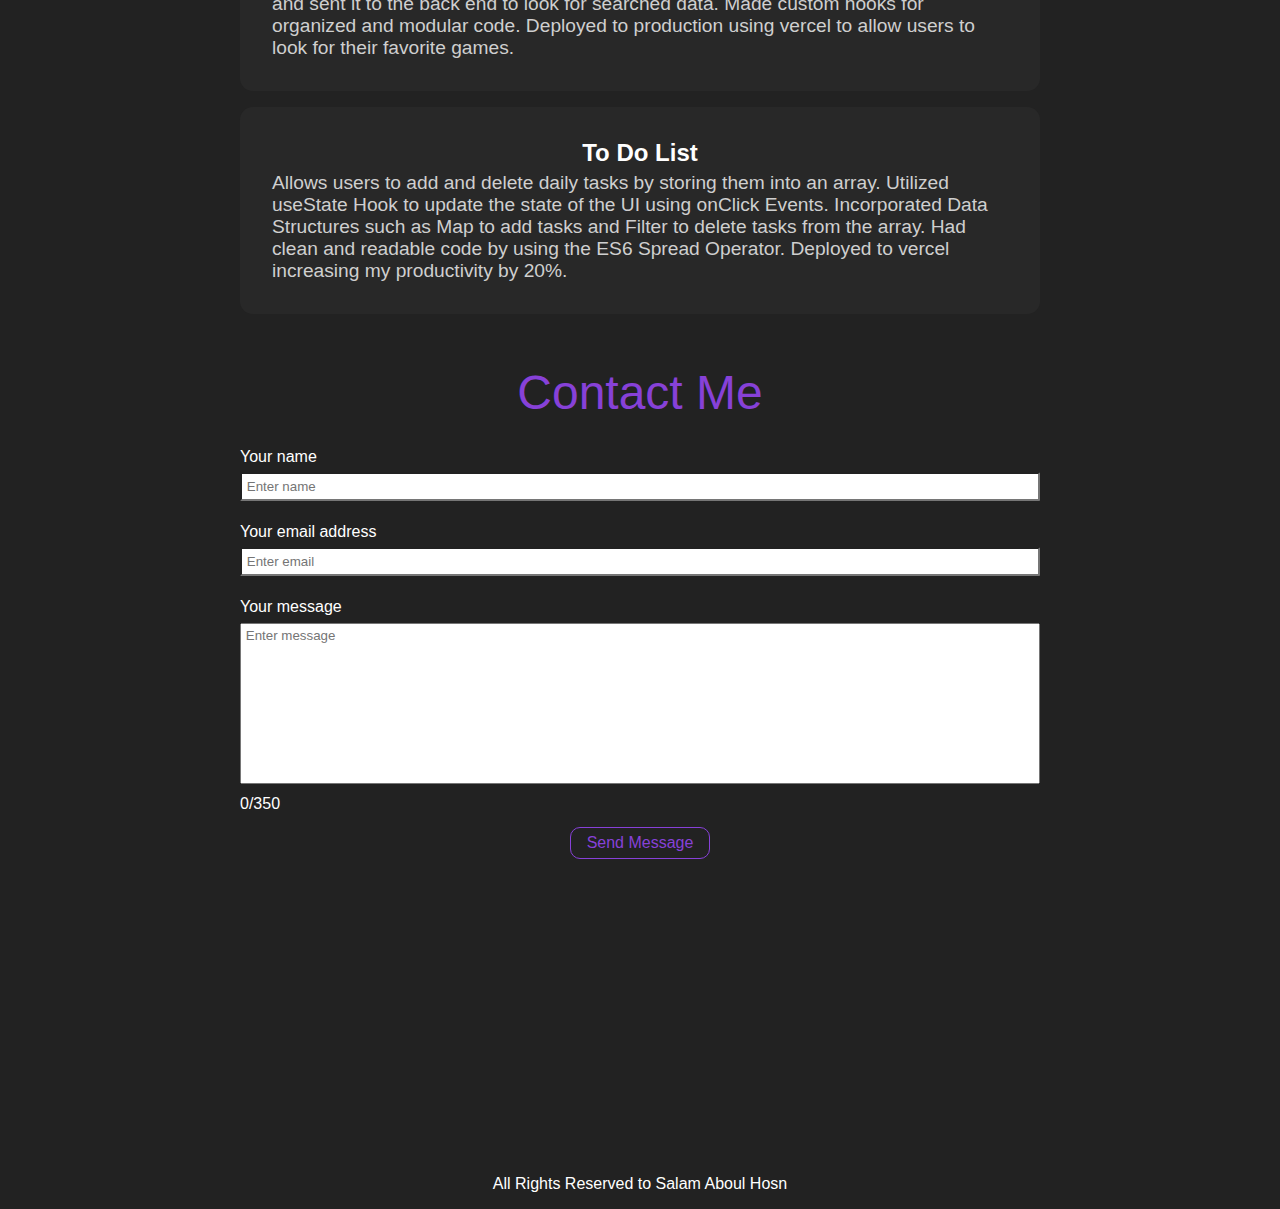
==== commit c3e65ca9: "hw4" ====
--- a/index.html
+++ b/index.html
@@ -31,7 +31,7 @@
         <a class="navbar-element" href="#projects">Projects</a>
         <a class="navbar-element" href="#contact">Contact</a>
       </nav>
-      <svg viewBox="0 0 100 80" width="40" height="40" style="">
+      <svg viewBox="0 0 100 80" width="40" height="40" id="hamburger">
         <rect width="100" height="15"></rect>
         <rect y="30" width="100" height="15"></rect>
         <rect y="60" width="100" height="15"></rect>
@@ -41,7 +41,30 @@
     <main>
       <section>
         <h1>Salam Aboul Hosn</h1>
-        <p style="text-align: center">javscript stuff</p>
+        <svg
+          xmlns="http://www.w3.org/2000/svg"
+          width="100%"
+          height="45"
+          viewBox="0 0 24 24"
+          id="moon"
+        >
+          <path
+            fill="purple"
+            d="M9 20q3.325 0 5.663-2.337T17 12q0-3.325-2.337-5.663T9 4h-.525q-.25 0-.475.05q1.425 1.65 2.213 3.688T11 12q0 2.225-.788 4.263T8 19.95q.225.05.475.05H9Zm0 1q-.44 0-.878-.05q-.44-.05-.855-.17q-.255-.067-.411-.28q-.156-.214-.156-.471q0-.156.052-.294q.052-.139.175-.25q1.461-1.53 2.267-3.452Q10 14.11 10 12q0-2.11-.818-4.02q-.819-1.91-2.26-3.445q-.118-.112-.17-.25Q6.7 4.146 6.7 3.99q0-.28.153-.492t.409-.279q.42-.119.86-.169Q8.56 3 9 3q1.868 0 3.51.708q1.643.709 2.858 1.924q1.214 1.214 1.923 2.856Q18 10.13 18 11.997q0 1.866-.709 3.51t-1.923 2.859q-1.215 1.216-2.858 1.925Q10.868 21 9 21Zm2-9Z"
+          />
+        </svg>
+        <svg
+          xmlns="http://www.w3.org/2000/svg"
+          width="100%"
+          height="45"
+          viewBox="0 0 256 256"
+          id="sun"
+        >
+          <path
+            fill="purple"
+            d="M120 40V16a8 8 0 0 1 16 0v24a8 8 0 0 1-16 0Zm72 88a64 64 0 1 1-64-64a64.07 64.07 0 0 1 64 64Zm-16 0a48 48 0 1 0-48 48a48.05 48.05 0 0 0 48-48ZM58.34 69.66a8 8 0 0 0 11.32-11.32l-16-16a8 8 0 0 0-11.32 11.32Zm0 116.68l-16 16a8 8 0 0 0 11.32 11.32l16-16a8 8 0 0 0-11.32-11.32ZM192 72a8 8 0 0 0 5.66-2.34l16-16a8 8 0 0 0-11.32-11.32l-16 16A8 8 0 0 0 192 72Zm5.66 114.34a8 8 0 0 0-11.32 11.32l16 16a8 8 0 0 0 11.32-11.32ZM48 128a8 8 0 0 0-8-8H16a8 8 0 0 0 0 16h24a8 8 0 0 0 8-8Zm80 80a8 8 0 0 0-8 8v24a8 8 0 0 0 16 0v-24a8 8 0 0 0-8-8Zm112-88h-24a8 8 0 0 0 0 16h24a8 8 0 0 0 0-16Z"
+          />
+        </svg>
       </section>
 
       <section id="about">
@@ -163,16 +186,38 @@
       <section id="contact">
         <h2 class="header">Contact Me</h2>
 
-        <form>
+        <form action="https://httpbin.org/post" method="post">
           <label for="name">Your name</label>
-          <input type="text" name="name" id="name" placeholder="Enter name" />
+          <input
+            type="text"
+            name="name"
+            id="name"
+            placeholder="Enter name"
+            required
+            minlength="2"
+            maxlength="30"
+          />
+          <div class="output-container">
+            <output class="output-style" for="name"
+              >This field is required</output
+            >
+            <output class="output-style" for="name">info</output>
+          </div>
           <label for="email">Your email address</label>
           <input
-            type="text"
+            type="email"
             placeholder="Enter email"
             name="email"
             id="email"
-          />
+            required
+            minlength="2"
+            maxlength="40"
+          />
+          <div class="output-container">
+            <output class="output-style" for="email"
+              >Please enter a valid email</output
+            >
+          </div>
           <label for="message">Your message</label>
           <textarea
             name="message"
@@ -180,12 +225,30 @@
             cols="30"
             rows="10"
             placeholder="Enter message"
+            required
+            minlength="2"
+            maxlength="350"
           ></textarea>
+          <output
+            for="message"
+            name="errors"
+            id="special-character-error"
+          ></output>
+          <output for="message" id="character-count">0/350</output>
+
+          <div class="output-container">
+            <output class="output-style" for="message"
+              >This field is required</output
+            >
+            <output class="output-style" for="message">info</output>
+          </div>
+          <input type="hidden" name="possible_bot" value="true" />
+          <input type="hidden" name="form_errors" id="form-errors" value="" />
+
           <button type="submit">Send Message</button>
         </form>
       </section>
     </main>
-
     <footer>All Rights Reserved to Salam Aboul Hosn</footer>
   </body>
 </html>
--- a/index.css
+++ b/index.css
@@ -2,6 +2,19 @@
   --main-text-color: white;
   --nav-color: #181818;
   --main-text-size: 1.2rem;
+  --background-color: #1d1d1d;
+}
+:root.light {
+  --main-text-color: black;
+  --nav-color: #94a3b8;
+  --main-text-size: 1.2rem;
+  --background-color: white;
+}
+:root.dark {
+  --main-text-color: white;
+  --nav-color: #181818;
+  --main-text-size: 1.2rem;
+  --background-color: #1d1d1d;
 }
 
 * {
@@ -12,7 +25,7 @@
 
 body {
   font-family: 'Roboto', sans-serif;
-  background-color: color-mix(in srgb, #1d1d1d, #262626);
+  background-color: color-mix(in srgb, var(--background-color), #262626);
 }
 
 header {
@@ -28,11 +41,9 @@
 h1 {
   margin-top: 15rem;
   font-size: 4rem;
-}
-h1:has(+ p) {
-  /*It was actually really cool learning this, but I couldn't find a good way to apply it for this project */
   text-align: center;
 }
+
 #logo {
   margin: 0.98rem;
   cursor: pointer;
@@ -144,10 +155,11 @@
 }
 label {
   margin-bottom: 0.4rem;
+  margin-top: 0.4rem;
 }
 input {
   color: black;
-  margin-bottom: 1rem;
+  margin-bottom: 0.7rem;
   padding: 0.3rem;
   border-radius: 0.1rem;
   box-shadow: none;
@@ -157,32 +169,28 @@
   color: black;
   font-family: inherit;
   padding: 0.3rem;
+  margin-bottom: 0.7rem;
 }
 
 button {
-  color: black;
   margin-left: auto;
   margin-right: auto;
   margin-top: 0.55rem;
   display: block;
   padding: 0.375rem 1rem;
-  font-size: 18px;
-  text-decoration: none;
+  font-size: 1rem;
   color: rgb(135, 65, 216);
   background-color: transparent;
-  border: 1px solid rgb(135, 65, 216);
-  transition: 0.8s;
-  overflow: hidden;
-  z-index: 1;
+  border: 0.0625rem solid rgb(135, 65, 216);
   cursor: pointer;
-  border-radius: 10px;
+  border-radius: 0.625rem;
 }
 
 footer {
   text-align: center;
   margin-bottom: 1rem;
 }
-svg {
+#hamburger {
   display: none;
 }
 
@@ -236,7 +244,7 @@
     display: none;
     z-index: 1;
   }
-  svg {
+  #hamburger {
     display: block;
     fill: white;
     margin-right: 0.7rem;
@@ -267,3 +275,46 @@
     margin-left: 1rem;
   }
 }
+
+.output-container {
+  display: flex;
+  gap: 0.2rem;
+  margin-bottom: 0.3rem;
+}
+
+input:user-invalid {
+  border: 4px solid red;
+}
+
+textarea:user-invalid {
+  border: 4px solid red;
+}
+
+.output-style {
+  display: none;
+  color: red;
+}
+
+input:user-invalid + div > output {
+  display: block;
+}
+
+textarea:user-invalid ~ div > output {
+  display: block;
+}
+
+#special-character-error {
+  color: red;
+}
+
+.warn {
+  color: yellow;
+}
+
+.error {
+  color: red;
+}
+
+#moon {
+  display: none;
+}
